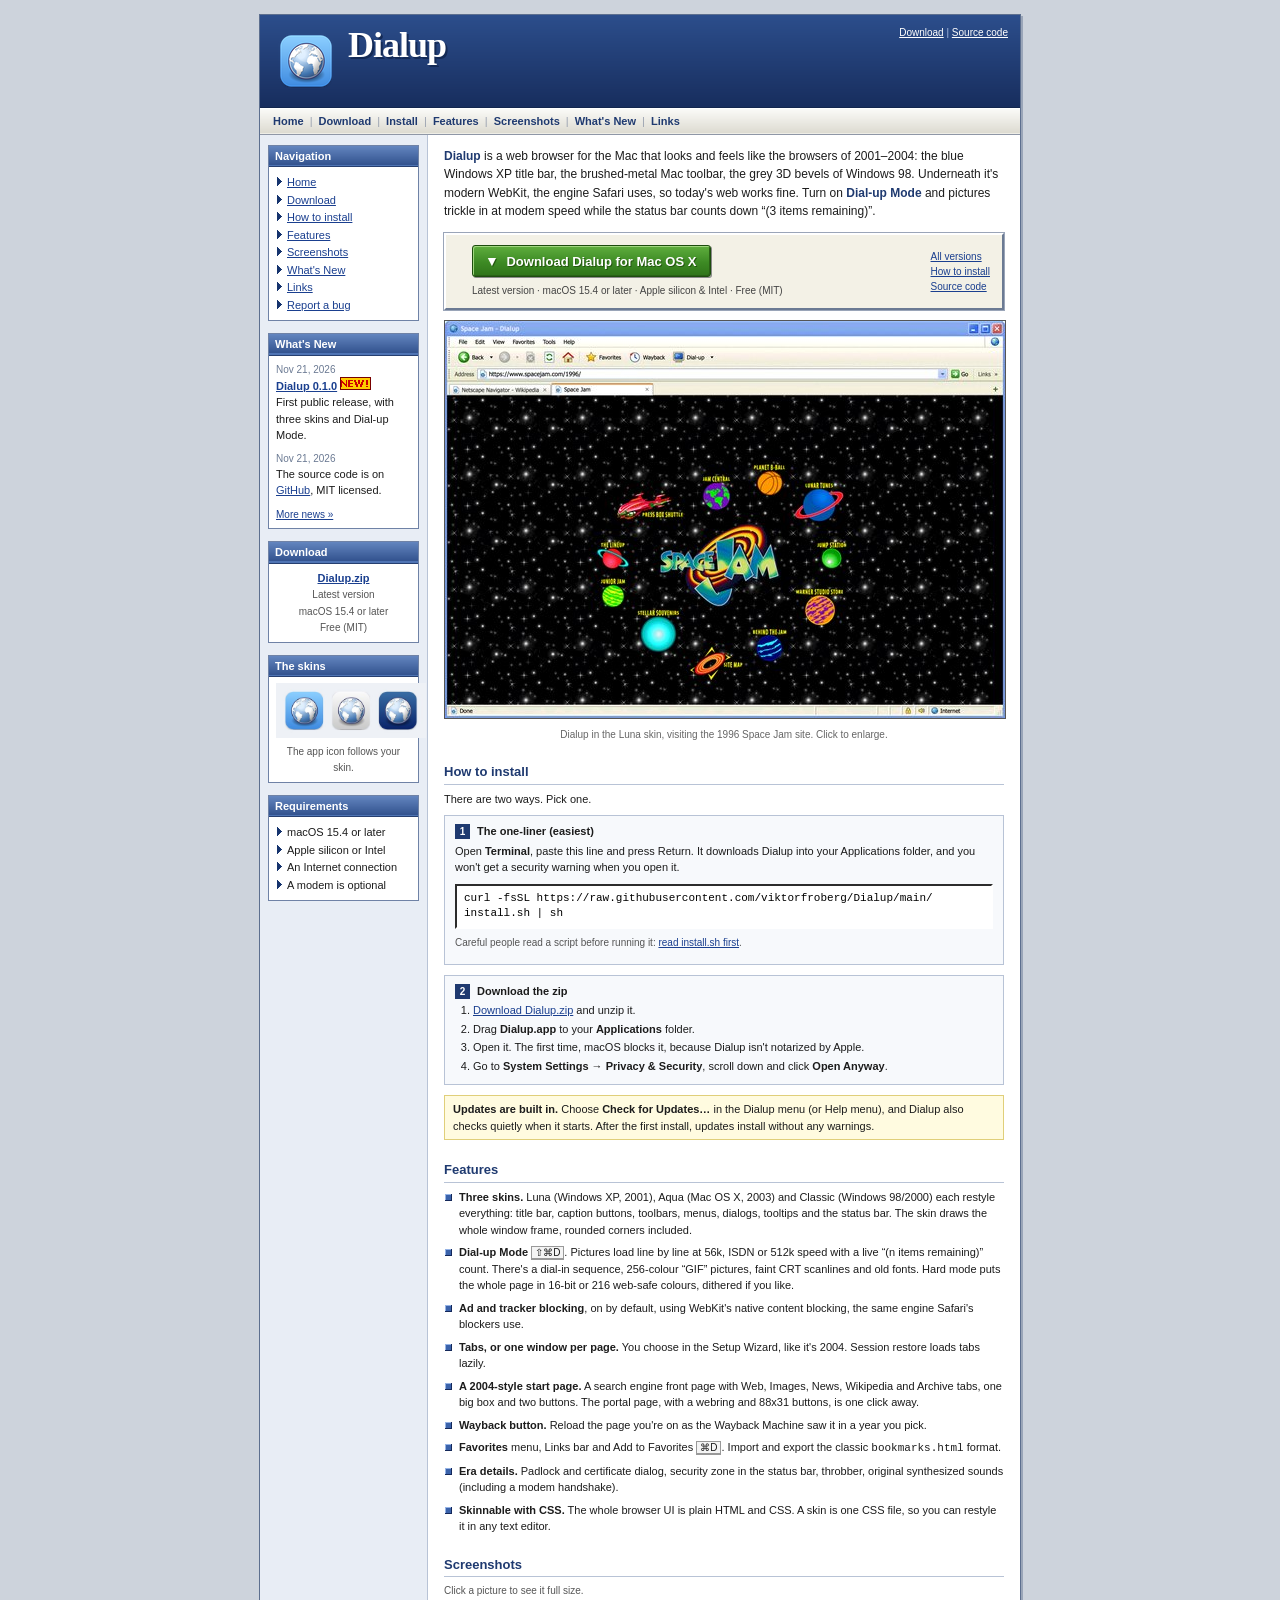
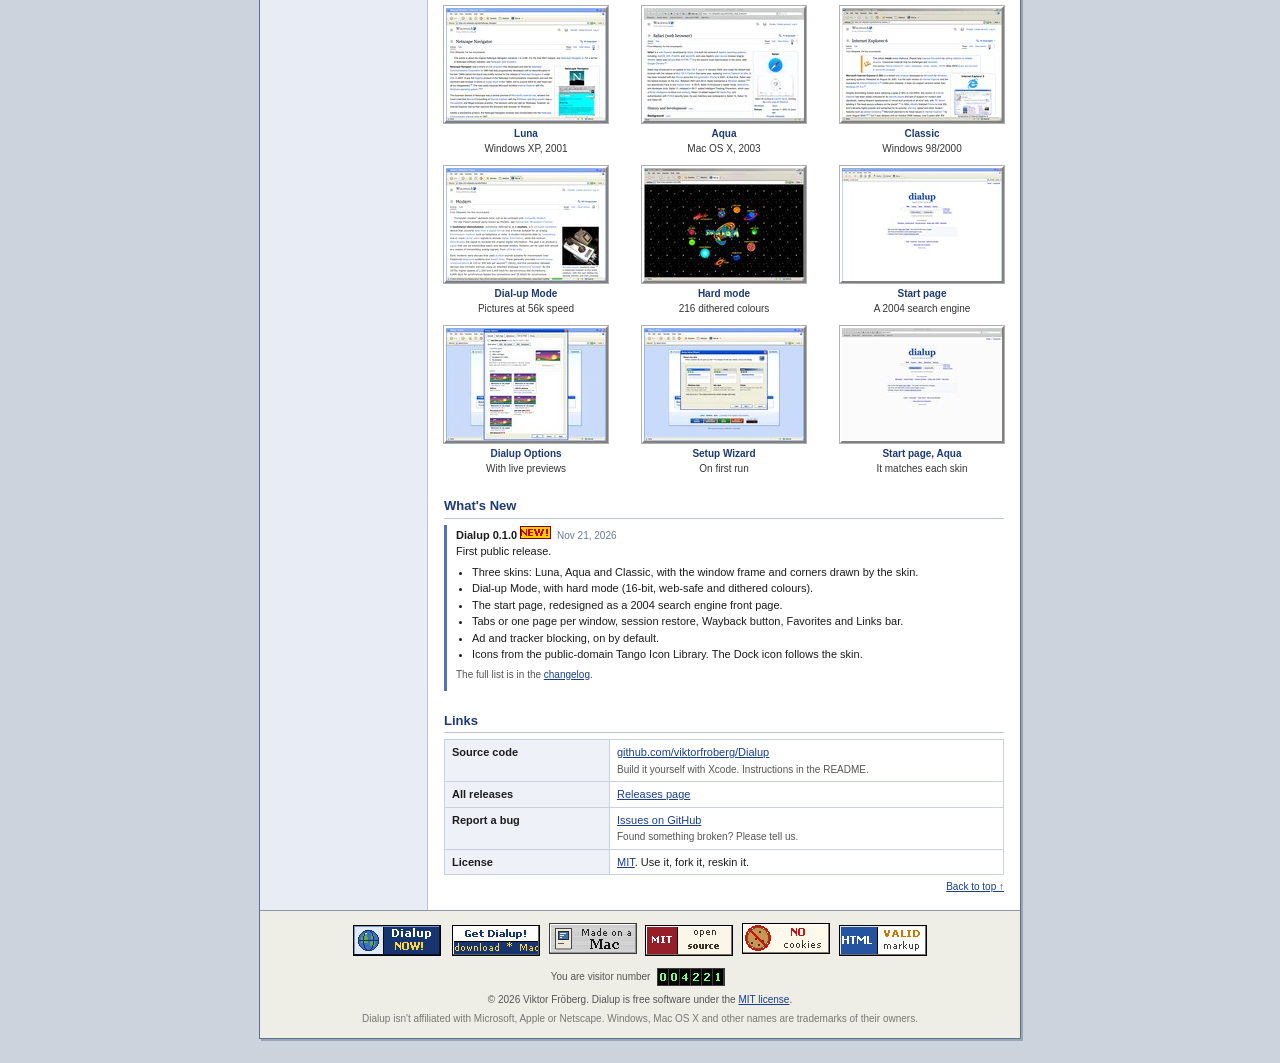
==== site/index.html @ c9da8563 "Drop taglines from the README and website" ====
<!DOCTYPE html>
<html lang="en">
<head>
<meta charset="utf-8">
<meta name="viewport" content="width=device-width, initial-scale=1">
<title>Dialup - a retro web browser for macOS</title>
<meta name="description" content="Dialup is a free macOS web browser that looks and feels like the browsers of 2001-2004: Windows XP Luna, Mac OS X brushed metal and Windows 98 skins, with Dial-up Mode, on modern WebKit.">
<meta property="og:type" content="website">
<meta property="og:title" content="Dialup - a retro web browser for macOS">
<meta property="og:description" content="A free macOS browser with Luna, Aqua and Classic skins, Dial-up Mode, ad blocking and a 2004-style start page. Modern WebKit underneath.">
<meta property="og:url" content="https://viktorfroberg.github.io/Dialup/">
<meta property="og:image" content="https://viktorfroberg.github.io/Dialup/img/og.jpg">
<meta property="og:image:width" content="1200">
<meta property="og:image:height" content="630">
<meta name="twitter:card" content="summary_large_image">
<link rel="icon" href="favicon.ico" sizes="16x16 32x32 48x48">
<link rel="apple-touch-icon" href="apple-touch-icon.png">
<link rel="stylesheet" href="style.css">
</head>
<body>
<div id="page">

<div id="header">
  <img class="logo" src="img/icon-64.png" width="64" height="64" alt="">
  <h1 class="name">Dialup</h1>
  <div class="top-right"><a href="#download">Download</a> | <a href="https://github.com/viktorfroberg/Dialup">Source code</a></div>
</div>

<div id="navbar">
  <a href="#top">Home</a> <span class="sep">|</span>
  <a href="#download">Download</a> <span class="sep">|</span>
  <a href="#install">Install</a> <span class="sep">|</span>
  <a href="#features">Features</a> <span class="sep">|</span>
  <a href="#screenshots">Screenshots</a> <span class="sep">|</span>
  <a href="#news">What's New</a> <span class="sep">|</span>
  <a href="#links">Links</a>
</div>

<div id="cols">

<div id="left">
  <div class="box">
    <div class="title">Navigation</div>
    <div class="body">
      <ul class="nav">
        <li><a href="#top">Home</a></li>
        <li><a href="#download">Download</a></li>
        <li><a href="#install">How to install</a></li>
        <li><a href="#features">Features</a></li>
        <li><a href="#screenshots">Screenshots</a></li>
        <li><a href="#news">What's New</a></li>
        <li><a href="#links">Links</a></li>
        <li><a href="https://github.com/viktorfroberg/Dialup/issues">Report a bug</a></li>
      </ul>
    </div>
  </div>

  <div class="box">
    <div class="title">What's New</div>
    <div class="body">
      <div class="news-item">
        <span class="date">Nov 21, 2026</span>
        <a href="#news"><b>Dialup 0.1.0</b></a> <img src="img/new.gif" width="31" height="13" alt="New!"><br>
        First public release, with three skins and Dial-up Mode.
      </div>
      <div class="news-item">
        <span class="date">Nov 21, 2026</span>
        The source code is on <a href="https://github.com/viktorfroberg/Dialup">GitHub</a>, MIT licensed.
      </div>
      <a href="#news" class="small">More news &raquo;</a>
    </div>
  </div>

  <div class="box">
    <div class="title">Download</div>
    <div class="body center">
      <a href="https://github.com/viktorfroberg/Dialup/releases/latest/download/Dialup.zip"><b>Dialup.zip</b></a><br>
      <span class="small">Latest version<br>macOS 15.4 or later<br>Free (MIT)</span>
    </div>
  </div>

  <div class="box">
    <div class="title">The skins</div>
    <div class="body center">
      <img src="img/app-icons.jpg" width="150" height="55" alt="Dialup's app icon in the Luna, Aqua and Classic skins"><br>
      <span class="small">The app icon follows your skin.</span>
    </div>
  </div>

  <div class="box">
    <div class="title">Requirements</div>
    <div class="body">
      <ul class="nav">
        <li>macOS 15.4 or later</li>
        <li>Apple silicon or Intel</li>
        <li>An Internet connection</li>
        <li>A modem is optional</li>
      </ul>
    </div>
  </div>

</div>

<div id="main">
  <a id="top"></a>
  <p class="intro">
    <b>Dialup</b> is a web browser for the Mac that looks and feels like the browsers of
    2001&ndash;2004: the blue Windows XP title bar, the brushed-metal Mac toolbar, the grey
    3D bevels of Windows 98. Underneath it's modern WebKit, the engine Safari uses, so
    today's web works fine. Turn on <b>Dial-up Mode</b> and pictures trickle in at modem
    speed while the status bar counts down &ldquo;(3 items remaining)&rdquo;.
  </p>

  <div id="download-box">
    <a id="download"></a>
    <div class="what">
      <a class="dl-button" href="https://github.com/viktorfroberg/Dialup/releases/latest/download/Dialup.zip"><span class="arrow">&#9660;</span> Download Dialup for Mac OS X</a>
      <div class="specs">Latest version &middot; macOS 15.4 or later &middot; Apple silicon &amp; Intel &middot; Free (MIT)</div>
    </div>
    <div class="small">
      <a href="https://github.com/viktorfroberg/Dialup/releases">All versions</a><br>
      <a href="#install">How to install</a><br>
      <a href="https://github.com/viktorfroberg/Dialup">Source code</a>
    </div>
  </div>

  <div class="hero-shot">
    <a href="img/hero-luna-tabs.jpg"><img src="img/hero-560.jpg" width="560" height="397" alt="Dialup in the Luna skin with two tabs open, showing the 1996 Space Jam website"></a>
  </div>
  <p class="caption">Dialup in the Luna skin, visiting the 1996 Space Jam site. Click to enlarge.</p>

  <h2 id="install">How to install</h2>
  <p>There are two ways. Pick one.</p>

  <div class="method">
    <h3><span class="num">1</span> The one-liner (easiest)</h3>
    <p>Open <b>Terminal</b>, paste this line and press Return. It downloads Dialup into your
    Applications folder, and you won't get a security warning when you open it.</p>
    <pre class="cmd">curl -fsSL https://raw.githubusercontent.com/viktorfroberg/Dialup/main/<wbr>install.sh | sh</pre>
    <p class="small">Careful people read a script before running it:
    <a href="https://github.com/viktorfroberg/Dialup/blob/main/install.sh">read install.sh first</a>.</p>
  </div>

  <div class="method">
    <h3><span class="num">2</span> Download the zip</h3>
    <ol class="steps">
      <li><a href="https://github.com/viktorfroberg/Dialup/releases/latest/download/Dialup.zip">Download Dialup.zip</a> and unzip it.</li>
      <li>Drag <b>Dialup.app</b> to your <b>Applications</b> folder.</li>
      <li>Open it. The first time, macOS blocks it, because Dialup isn't notarized by Apple.</li>
      <li>Go to <b>System Settings &rarr; Privacy &amp; Security</b>, scroll down and click <b>Open Anyway</b>.</li>
    </ol>
  </div>

  <p class="note"><b>Updates are built in.</b> Choose <b>Check for Updates&hellip;</b> in the
  Dialup menu (or Help menu), and Dialup also checks quietly when it starts. After the first
  install, updates install without any warnings.</p>

  <h2 id="features">Features</h2>
  <ul class="features">
    <li><b>Three skins.</b> Luna (Windows XP, 2001), Aqua (Mac OS X, 2003) and Classic
      (Windows 98/2000) each restyle everything: title bar, caption buttons, toolbars, menus,
      dialogs, tooltips and the status bar. The skin draws the whole window frame, rounded
      corners included.</li>
    <li><b>Dial-up Mode</b> <kbd>&#8679;&#8984;D</kbd>. Pictures load line by line at 56k,
      ISDN or 512k speed with a live &ldquo;(n items remaining)&rdquo; count. There's a
      dial-in sequence, 256-colour &ldquo;GIF&rdquo; pictures, faint CRT scanlines and old
      fonts. Hard mode puts the whole page in 16-bit or 216 web-safe colours, dithered if you like.</li>
    <li><b>Ad and tracker blocking</b>, on by default, using WebKit's native content
      blocking, the same engine Safari's blockers use.</li>
    <li><b>Tabs, or one window per page.</b> You choose in the Setup Wizard, like it's 2004.
      Session restore loads tabs lazily.</li>
    <li><b>A 2004-style start page.</b> A search engine front page with Web, Images, News,
      Wikipedia and Archive tabs, one big box and two buttons. The portal page, with a
      webring and 88x31 buttons, is one click away.</li>
    <li><b>Wayback button.</b> Reload the page you're on as the Wayback Machine saw it in a
      year you pick.</li>
    <li><b>Favorites</b> menu, Links bar and Add to Favorites <kbd>&#8984;D</kbd>. Import and
      export the classic <code>bookmarks.html</code> format.</li>
    <li><b>Era details.</b> Padlock and certificate dialog, security zone in the status bar,
      throbber, original synthesized sounds (including a modem handshake).</li>
    <li><b>Skinnable with CSS.</b> The whole browser UI is plain HTML and CSS. A skin is one
      CSS file, so you can restyle it in any text editor.</li>
  </ul>

  <h2 id="screenshots">Screenshots</h2>
  <p class="small">Click a picture to see it full size.</p>
  <div class="shots">
    <div class="shot"><a href="img/skin-luna.jpg"><img src="img/skin-luna-t.jpg" width="160" height="113" alt="Luna skin"></a><b>Luna</b><br>Windows XP, 2001</div>
    <div class="shot"><a href="img/skin-aqua.jpg"><img src="img/skin-aqua-t.jpg" width="160" height="113" alt="Aqua skin"></a><b>Aqua</b><br>Mac OS X, 2003</div>
    <div class="shot"><a href="img/skin-classic.jpg"><img src="img/skin-classic-t.jpg" width="160" height="113" alt="Classic skin"></a><b>Classic</b><br>Windows 98/2000</div>
    <div class="shot"><a href="img/dialup-mode.jpg"><img src="img/dialup-mode-t.jpg" width="160" height="113" alt="Dial-up Mode loading a picture"></a><b>Dial-up Mode</b><br>Pictures at 56k speed</div>
    <div class="shot"><a href="img/dialup-mode-hard.jpg"><img src="img/dialup-mode-hard-t.jpg" width="160" height="113" alt="Dial-up Mode hard mode in 216 colours"></a><b>Hard mode</b><br>216 dithered colours</div>
    <div class="shot"><a href="img/start-page-luna.jpg"><img src="img/start-page-luna-t.jpg" width="160" height="113" alt="The built-in start page"></a><b>Start page</b><br>A 2004 search engine</div>
    <div class="shot"><a href="img/options-dialup.jpg"><img src="img/options-dialup-t.jpg" width="160" height="113" alt="Dialup Options dialog"></a><b>Dialup Options</b><br>With live previews</div>
    <div class="shot"><a href="img/setup-wizard.jpg"><img src="img/setup-wizard-t.jpg" width="160" height="113" alt="Setup Wizard"></a><b>Setup Wizard</b><br>On first run</div>
    <div class="shot"><a href="img/start-page-aqua.jpg"><img src="img/start-page-aqua-t.jpg" width="160" height="113" alt="The start page in the Aqua skin"></a><b>Start page, Aqua</b><br>It matches each skin</div>
  </div>

  <h2 id="news">What's New</h2>
  <div class="release">
    <b>Dialup 0.1.0</b> <img src="img/new.gif" width="31" height="13" alt="New!"> <span class="date">&nbsp;Nov 21, 2026</span><br>
    First public release.
    <ul>
      <li>Three skins: Luna, Aqua and Classic, with the window frame and corners drawn by the skin.</li>
      <li>Dial-up Mode, with hard mode (16-bit, web-safe and dithered colours).</li>
      <li>The start page, redesigned as a 2004 search engine front page.</li>
      <li>Tabs or one page per window, session restore, Wayback button, Favorites and Links bar.</li>
      <li>Ad and tracker blocking, on by default.</li>
      <li>Icons from the public-domain Tango Icon Library. The Dock icon follows the skin.</li>
    </ul>
    <p class="small" style="margin-top:4px">The full list is in the
    <a href="https://github.com/viktorfroberg/Dialup/blob/main/CHANGELOG.md">changelog</a>.</p>
  </div>

  <h2 id="links">Links</h2>
  <table class="links">
    <tr><td>Source code</td><td><a href="https://github.com/viktorfroberg/Dialup">github.com/viktorfroberg/Dialup</a><br><span class="small">Build it yourself with Xcode. Instructions in the README.</span></td></tr>
    <tr><td>All releases</td><td><a href="https://github.com/viktorfroberg/Dialup/releases">Releases page</a></td></tr>
    <tr><td>Report a bug</td><td><a href="https://github.com/viktorfroberg/Dialup/issues">Issues on GitHub</a><br><span class="small">Found something broken? Please tell us.</span></td></tr>
    <tr><td>License</td><td><a href="https://github.com/viktorfroberg/Dialup/blob/main/LICENSE">MIT</a>. Use it, fork it, reskin it.</td></tr>
  </table>

  <p class="totop"><a href="#top">Back to top &uarr;</a></p>
</div>

</div><!-- /cols -->

<div id="footer">
  <div class="buttons">
    <a href="https://github.com/viktorfroberg/Dialup/releases/latest/download/Dialup.zip"><img src="img/btn-dialup-now.gif" width="88" height="31" alt="Dialup NOW!"></a>
    <a href="#download"><img src="img/btn-get-dialup.gif" width="88" height="31" alt="Get Dialup!"></a>
    <img src="img/btn-made-on-mac.gif" width="88" height="31" alt="Made on a Mac">
    <a href="https://github.com/viktorfroberg/Dialup/blob/main/LICENSE"><img src="img/btn-mit.gif" width="88" height="31" alt="MIT open source"></a>
    <img src="img/btn-no-cookies.gif" width="88" height="31" alt="No cookies">
    <a href="https://validator.w3.org/nu/?doc=https%3A%2F%2Fviktorfroberg.github.io%2FDialup%2F"><img src="img/btn-valid-html.gif" width="88" height="31" alt="Valid HTML"></a>
  </div>
  <div class="counter">You are visitor number <img src="img/counter.gif" width="68" height="18" alt="004221"></div>
  <div style="margin-top:6px">&copy; 2026 Viktor Fr&ouml;berg. Dialup is free software under the <a href="https://github.com/viktorfroberg/Dialup/blob/main/LICENSE">MIT license</a>.</div>
  <div style="margin-top:4px; color:#777">Dialup isn't affiliated with Microsoft, Apple or Netscape. Windows, Mac OS X and other names are trademarks of their owners.</div>
</div>

</div><!-- /page -->
</body>
</html>
---- site/style.css ----
/* Dialup homepage. A small-software site, circa 2003: 760px wide, Verdana 11px,
   bevelled boxes, a left column, tiled GIF gradients. */

html { background: #cdd3dc; }
body {
  margin: 0; padding: 14px 8px 24px;
  font: 11px/1.5 Verdana, Tahoma, Geneva, sans-serif;
  color: #1c1c1c;
  -webkit-text-size-adjust: 100%;
}
a:link { color: #1a3f8f; }
a:visited { color: #5a3a86; }
a:hover { color: #c04a00; }
a:active { color: #f00; }
img { border: 0; }
h1, h2, h3 { font-family: Verdana, Tahoma, sans-serif; }

#page {
  width: 760px; max-width: 100%; margin: 0 auto;
  background: #fff;
  border: 1px solid #5d6f8f;
  box-shadow: 2px 2px 0 #9aa5b8;
}

/* ---------- header ---------- */
#header {
  background: #2c4e8c url(img/header-bg.gif) repeat-x;
  color: #fff; height: 92px; position: relative;
  border-bottom: 1px solid #12264d;
}
#header .logo { position: absolute; left: 14px; top: 14px; }
#header .name {
  position: absolute; left: 88px; top: 12px; margin: 0;
  font: bold 36px/1 Georgia, "Times New Roman", serif; letter-spacing: -1px;
  text-shadow: 2px 2px 0 #142a55;
}
#header .tag { position: absolute; left: 90px; top: 56px; color: #cfdcf3; font-size: 11px; }
#header .top-right { position: absolute; right: 12px; top: 10px; font-size: 10px; color: #a9bde3; }
#header .top-right a { color: #fff; }

#navbar {
  background: #eeede6 url(img/navbar-bg.gif) repeat-x;
  border-top: 1px solid #fff; border-bottom: 1px solid #8f97a6;
  padding: 4px 10px; font-size: 11px; font-weight: bold;
}
#navbar a { color: #1f3a70; text-decoration: none; padding: 0 3px; }
#navbar a:hover { text-decoration: underline; color: #c04a00; }
#navbar .sep { color: #9aa2b0; font-weight: normal; }

/* ---------- columns ---------- */
#cols { display: flex; align-items: flex-start; }
#left {
  width: 168px; flex: none;
  background: #e8edf5; border-right: 1px solid #b8c3d6;
  padding: 10px 8px 14px; box-sizing: border-box; align-self: stretch;
}
#main { flex: 1; min-width: 0; padding: 12px 16px 16px; }

/* boxes with a little title bar */
.box { background: #fff; border: 1px solid #6f82a6; margin-bottom: 12px; }
.box .title {
  background: #4f74b4 url(img/titlebar-bg.gif) repeat-x;
  color: #fff; font-weight: bold; font-size: 11px; padding: 2px 6px;
  border-bottom: 1px solid #263f70;
}
.box .body { padding: 6px 7px; }
.box ul.nav { list-style: none; margin: 0; padding: 0; }
.box ul.nav li { background: url(img/arrow.gif) no-repeat 0 3px; padding-left: 11px; margin: 1px 0; }
.news-item { margin-bottom: 7px; }
.news-item .date { color: #6b7a93; font-size: 10px; display: block; }
.small { font-size: 10px; color: #555; }
.center { text-align: center; }

/* ---------- main content ---------- */
h2 {
  font-size: 13px; color: #1f3a70; margin: 20px 0 6px; padding-bottom: 2px;
  border-bottom: 1px solid #b8c3d6;
}
h2:first-child { margin-top: 0; }
h3 { font-size: 11px; color: #1c1c1c; margin: 12px 0 3px; }
p { margin: 0 0 8px; }

.intro { font-size: 12px; line-height: 1.55; }
.intro b { color: #1f3a70; }

.hero-shot { margin: 10px 0 4px; text-align: center; }
.hero-shot img { width: 100%; max-width: 560px; height: auto; border: 1px solid #555; }
.caption { font-size: 10px; color: #666; text-align: center; margin: 2px 0 8px; }

/* download box */
#download-box {
  border: 2px solid; border-color: #fff #6b7a93 #6b7a93 #fff;
  outline: 1px solid #9aa5b8;
  background: #f3f1e6; padding: 10px 12px; margin: 12px 0 6px;
  display: flex; align-items: center; gap: 14px;
}
#download-box .icon { flex: none; }
#download-box .what { flex: 1; }
.dl-button {
  display: inline-block; text-decoration: none !important;
  font: bold 13px Tahoma, Verdana, sans-serif; color: #fff !important;
  background: linear-gradient(#5fae3e, #3d8a24 55%, #2f7419);
  border: 1px solid #1d4d0e; border-radius: 3px;
  box-shadow: inset 1px 1px 0 #9fd67f, inset -1px -1px 0 #2a6116, 1px 1px 0 #8a8a8a;
  padding: 7px 14px 7px 12px; text-shadow: 1px 1px 0 #24560f;
}
.dl-button:hover { background: linear-gradient(#6dbd4a, #469a2b 55%, #367f1e); }
.dl-button:active { box-shadow: inset 1px 1px 0 #2a6116; padding: 8px 13px 6px 13px; }
.dl-button .arrow { font-size: 14px; margin-right: 4px; }
.specs { font-size: 10px; color: #444; margin-top: 6px; }

/* install */
.method {
  border: 1px solid #b8c3d6; background: #f7f9fc; padding: 7px 10px 6px; margin: 6px 0 10px;
}
.method h3 { margin-top: 0; }
.method .num {
  display: inline-block; width: 15px; height: 15px; line-height: 15px; text-align: center;
  background: #1f3a70; color: #fff; font-size: 10px; margin-right: 4px;
}
pre.cmd {
  margin: 4px 0 6px; padding: 5px 7px;
  background: #fff; color: #000;
  border: 2px inset #d4d0c8; border-color: #808080 #fff #fff #808080;
  font: 11px/1.4 Monaco, "Courier New", monospace;
  white-space: pre-wrap; overflow-wrap: anywhere; -webkit-user-select: all; user-select: all;
}
ol.steps { margin: 2px 0 4px 18px; padding: 0; }
ol.steps li { margin-bottom: 2px; }
.note { background: #fffbe0; border: 1px solid #e0cf7a; padding: 5px 8px; margin: 6px 0 0; }
kbd { font: 10px Verdana, sans-serif; border: 1px solid #999; border-bottom-width: 2px; background: #f4f4f4; padding: 0 3px; }

/* features */
ul.features { list-style: none; margin: 0; padding: 0; }
ul.features li { background: url(img/bullet.gif) no-repeat 0 4px; padding-left: 15px; margin-bottom: 6px; }

/* screenshots */
.shots { display: flex; flex-wrap: wrap; gap: 10px 8px; justify-content: space-between; }
.shot { width: 164px; text-align: center; font-size: 10px; color: #333; }
.shot a img {
  display: block; width: 160px; height: auto; margin: 0 auto 3px;
  border: 2px solid; border-color: #fff #808080 #808080 #fff; outline: 1px solid #b0b0b0;
  background: #fff;
}
.shot a:hover img { border-color: #ffb53c; }
.shot b { color: #1f3a70; }

/* what's new */
.release { border-left: 3px solid #4f74b4; padding: 1px 0 1px 9px; margin-bottom: 10px; }
.release .date { color: #6b7a93; font-size: 10px; }
.release ul { margin: 4px 0 0 16px; padding: 0; }

/* links */
table.links { border-collapse: collapse; width: 100%; }
table.links td { border: 1px solid #c9d1df; padding: 4px 7px; vertical-align: top; }
table.links td:first-child { width: 150px; background: #eef2f8; font-weight: bold; }

/* footer */
#footer { border-top: 1px solid #8f97a6; background: #eeede6; padding: 10px 10px 12px; text-align: center; font-size: 10px; color: #555; }
#footer .buttons { margin-bottom: 8px; line-height: 0; }
#footer .buttons a, #footer .buttons img { display: inline-block; margin: 2px; vertical-align: top; }
#footer .counter { margin: 6px 0; }
#footer .counter img { vertical-align: middle; margin: 0 4px; }
.totop { text-align: right; font-size: 10px; margin: 4px 0 0; }

/* ---------- small screens: keep the look, stack the columns ---------- */
@media (max-width: 700px) {
  body { padding: 0; }
  #page { border: 0; box-shadow: none; }
  #header .top-right { display: none; }
  #header .tag { right: 10px; }
  #cols { flex-direction: column-reverse; }
  #left { width: 100%; border-right: 0; border-top: 1px solid #b8c3d6; }
  #main { padding: 12px 10px; }
  #download-box { flex-direction: column; text-align: center; }
  .shots { justify-content: center; }
  table.links td:first-child { width: 100px; }
}
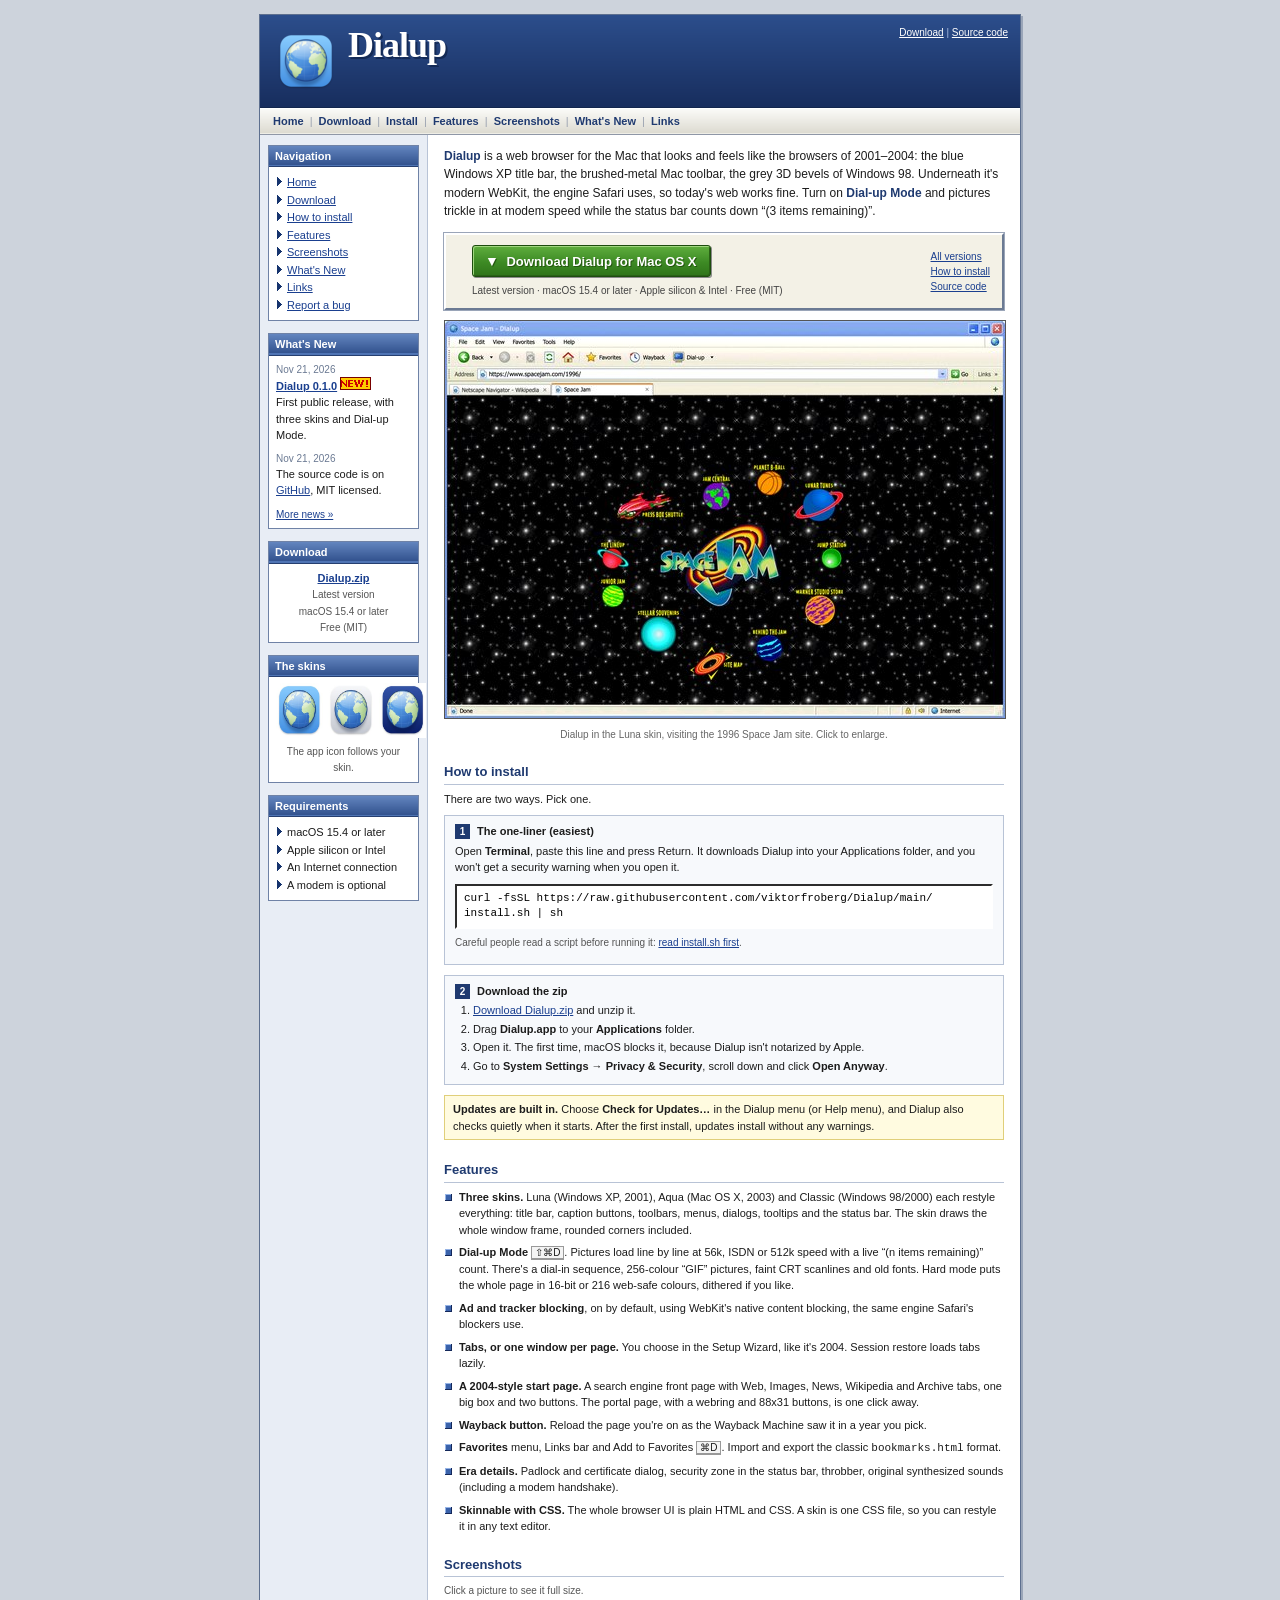
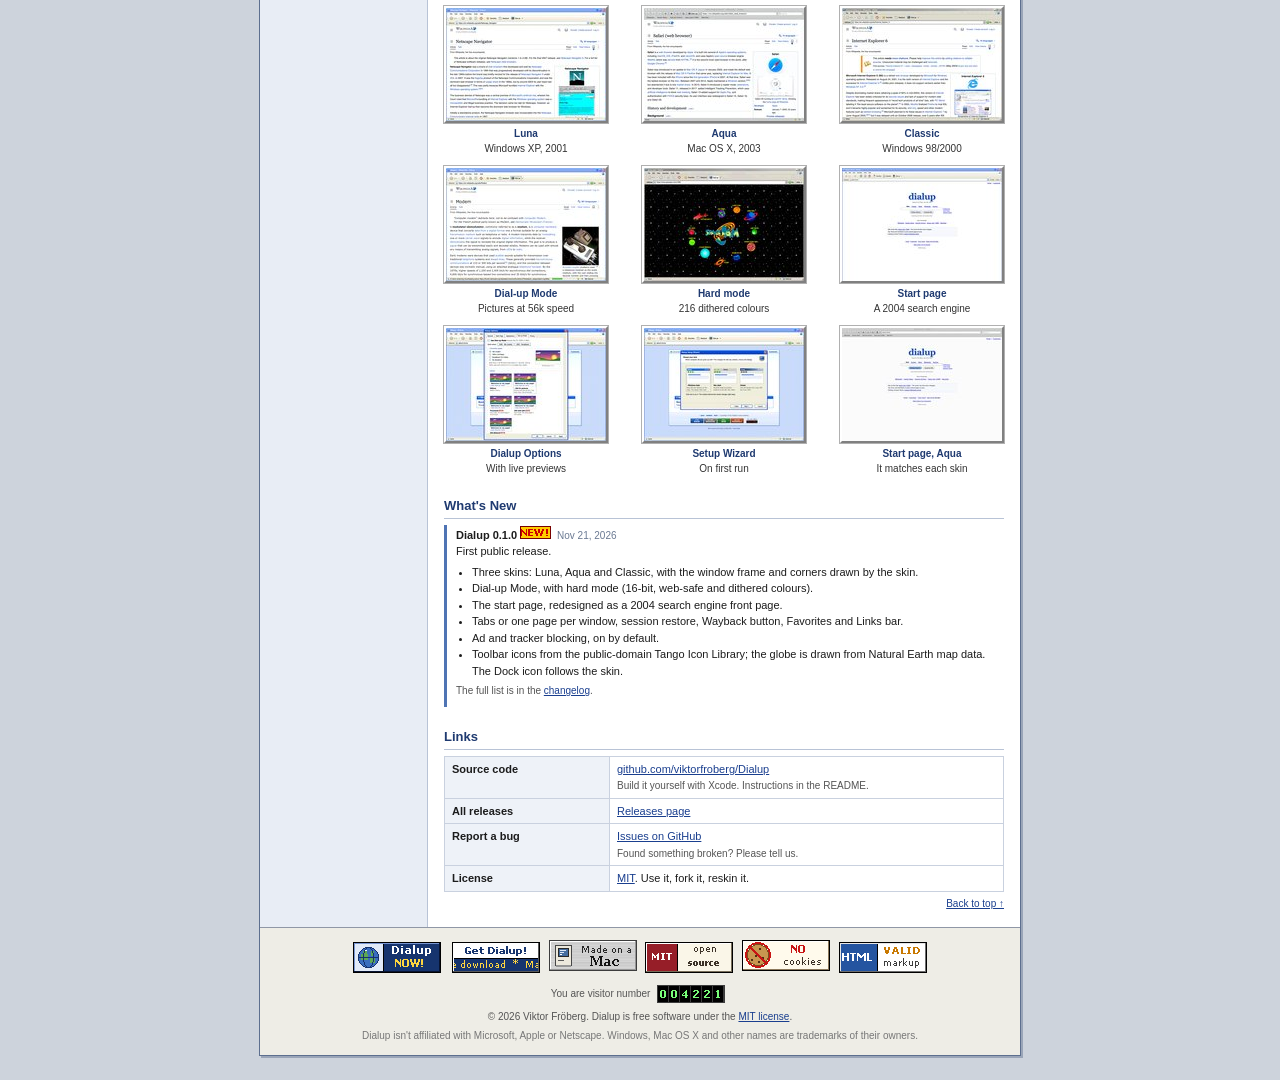
==== commit 4bdbbe4a: "Own globe app icon drawn from Natural Earth data; Sounds setting in Dialup Options" ====
--- a/site/index.html
+++ b/site/index.html
@@ -206,7 +206,7 @@
       <li>The start page, redesigned as a 2004 search engine front page.</li>
       <li>Tabs or one page per window, session restore, Wayback button, Favorites and Links bar.</li>
       <li>Ad and tracker blocking, on by default.</li>
-      <li>Icons from the public-domain Tango Icon Library. The Dock icon follows the skin.</li>
+      <li>Toolbar icons from the public-domain Tango Icon Library; the globe is drawn from Natural Earth map data. The Dock icon follows the skin.</li>
     </ul>
     <p class="small" style="margin-top:4px">The full list is in the
     <a href="https://github.com/viktorfroberg/Dialup/blob/main/CHANGELOG.md">changelog</a>.</p>
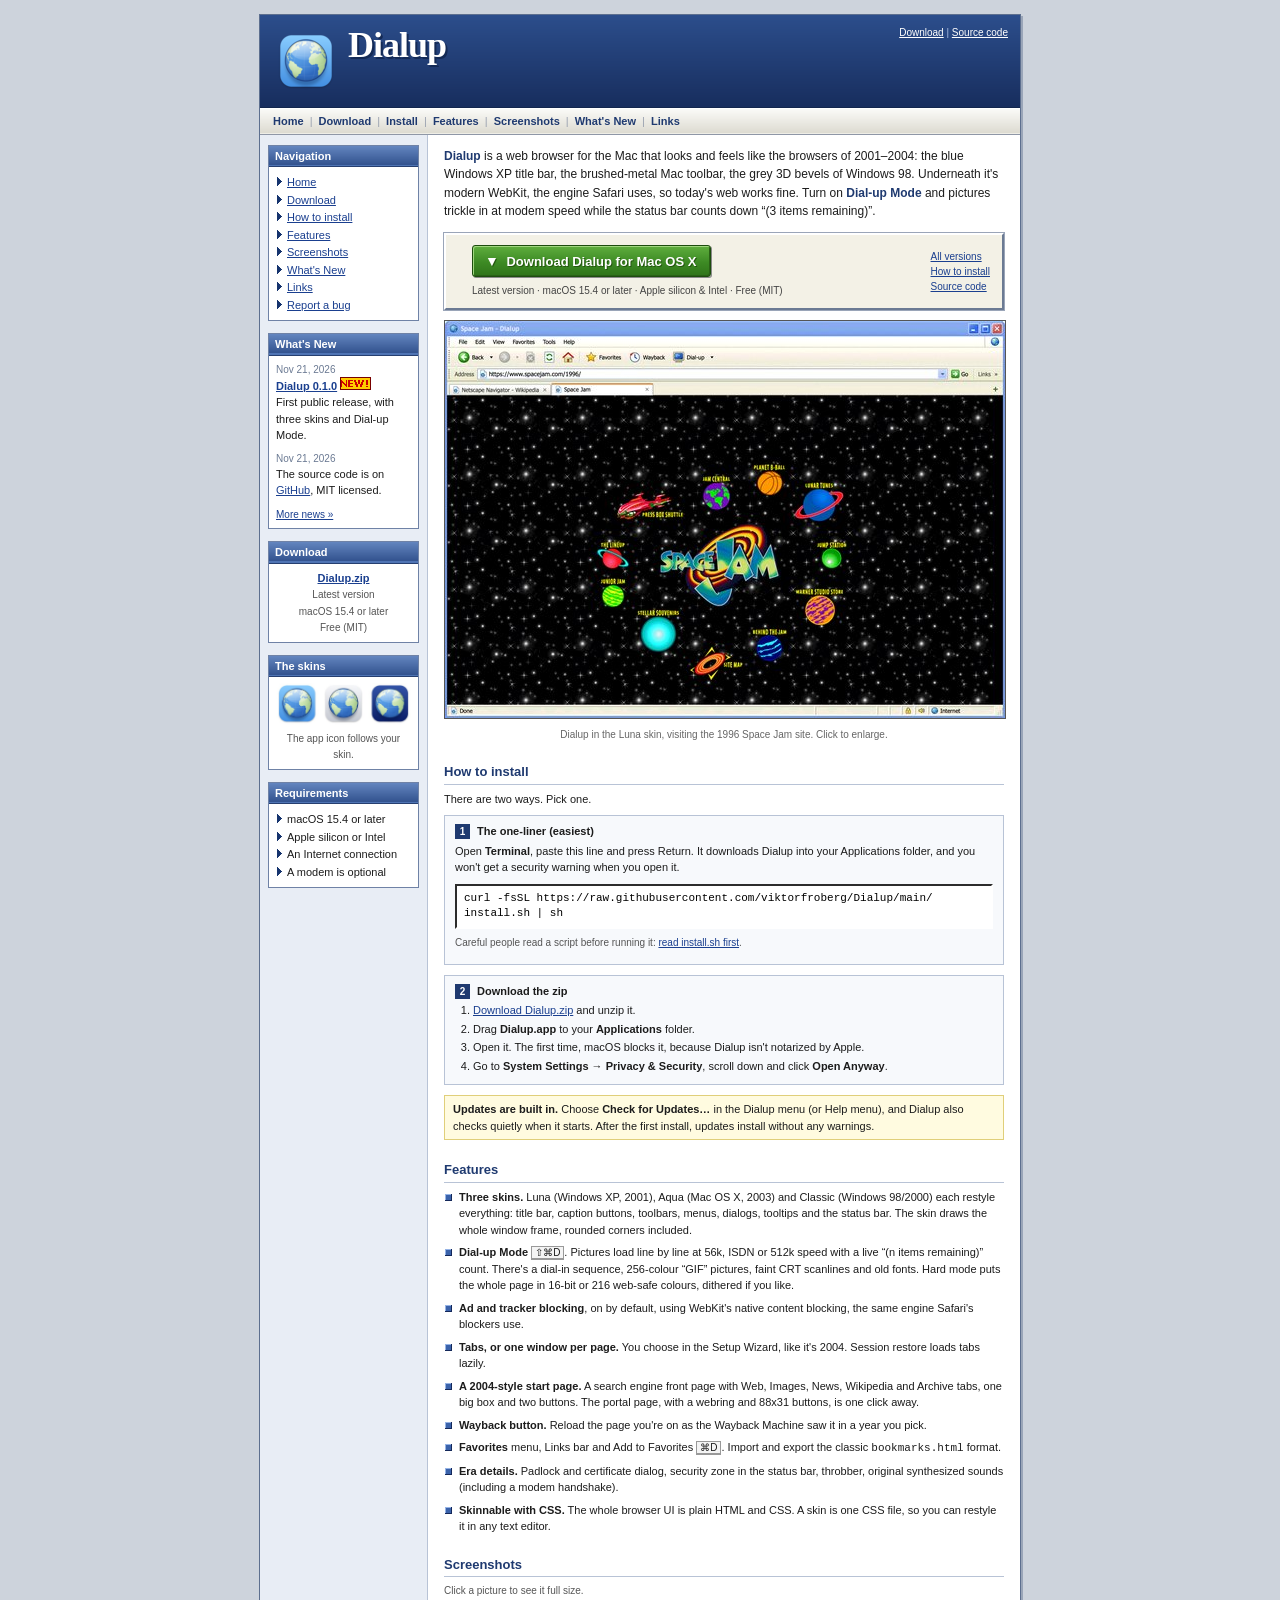
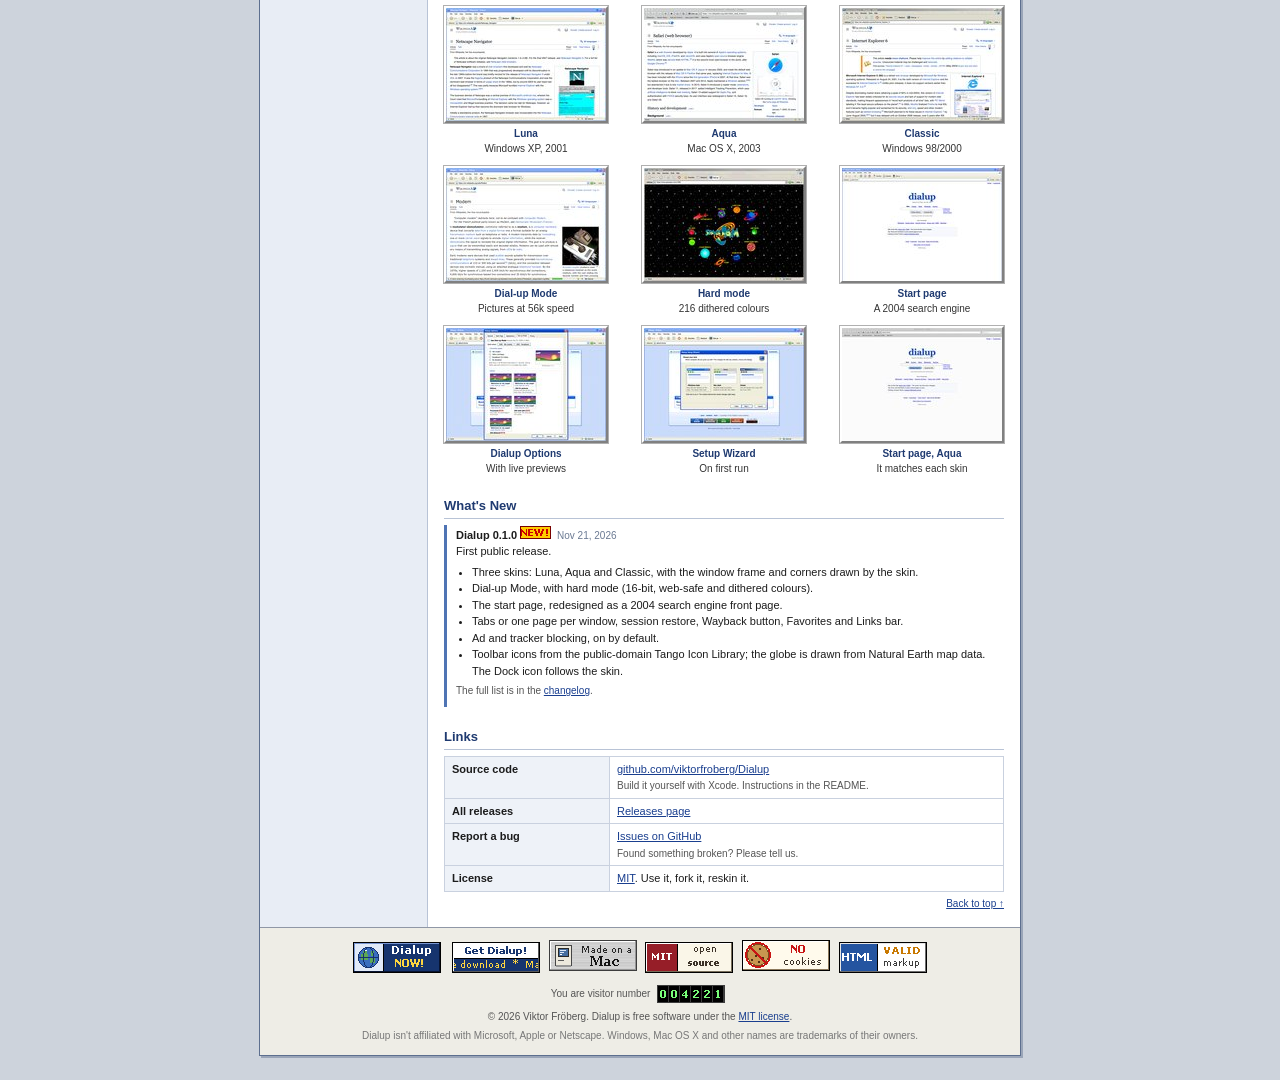
==== commit 3ee65b34: "Website: app icons picture at its real proportions" ====
--- a/site/index.html
+++ b/site/index.html
@@ -82,7 +82,7 @@
   <div class="box">
     <div class="title">The skins</div>
     <div class="body center">
-      <img src="img/app-icons.jpg" width="150" height="55" alt="Dialup's app icon in the Luna, Aqua and Classic skins"><br>
+      <img src="img/app-icons.jpg" width="140" height="44" style="max-width:100%;height:auto" alt="Dialup's app icon in the Luna, Aqua and Classic skins"><br>
       <span class="small">The app icon follows your skin.</span>
     </div>
   </div>
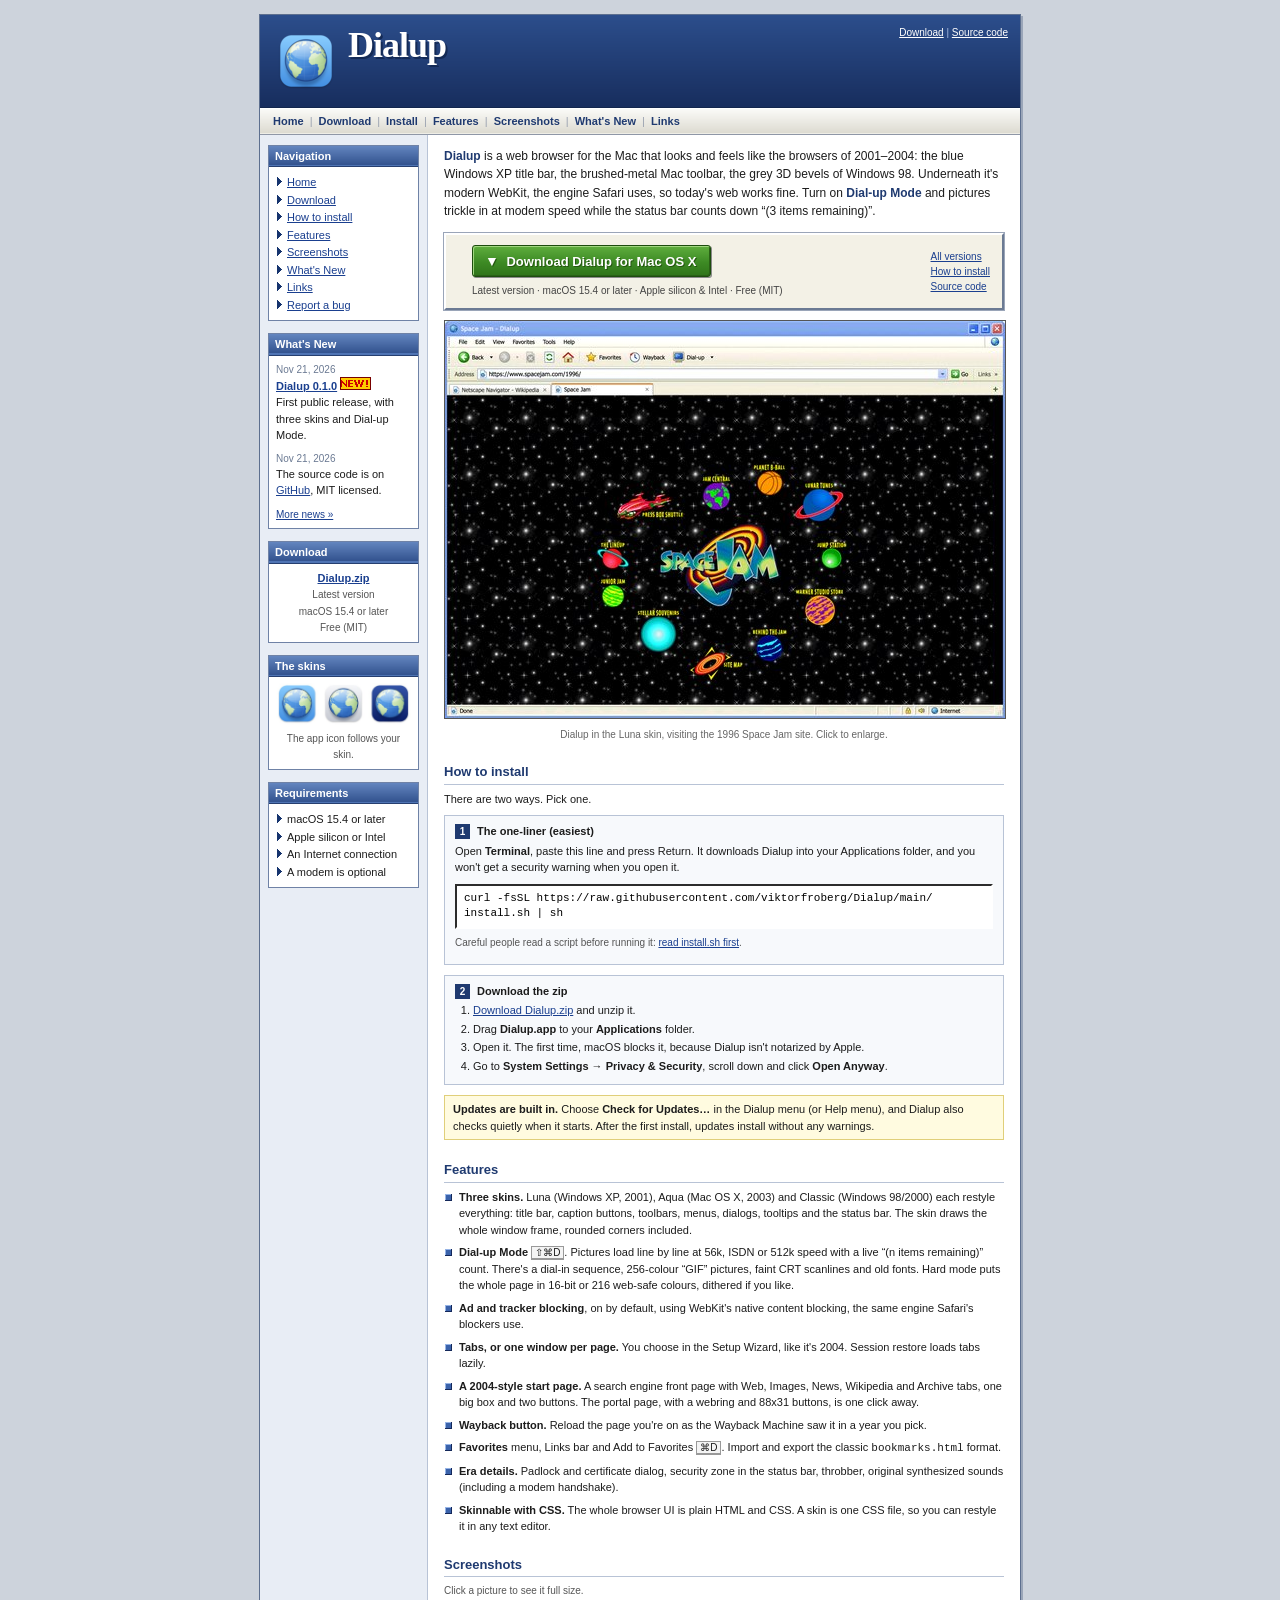
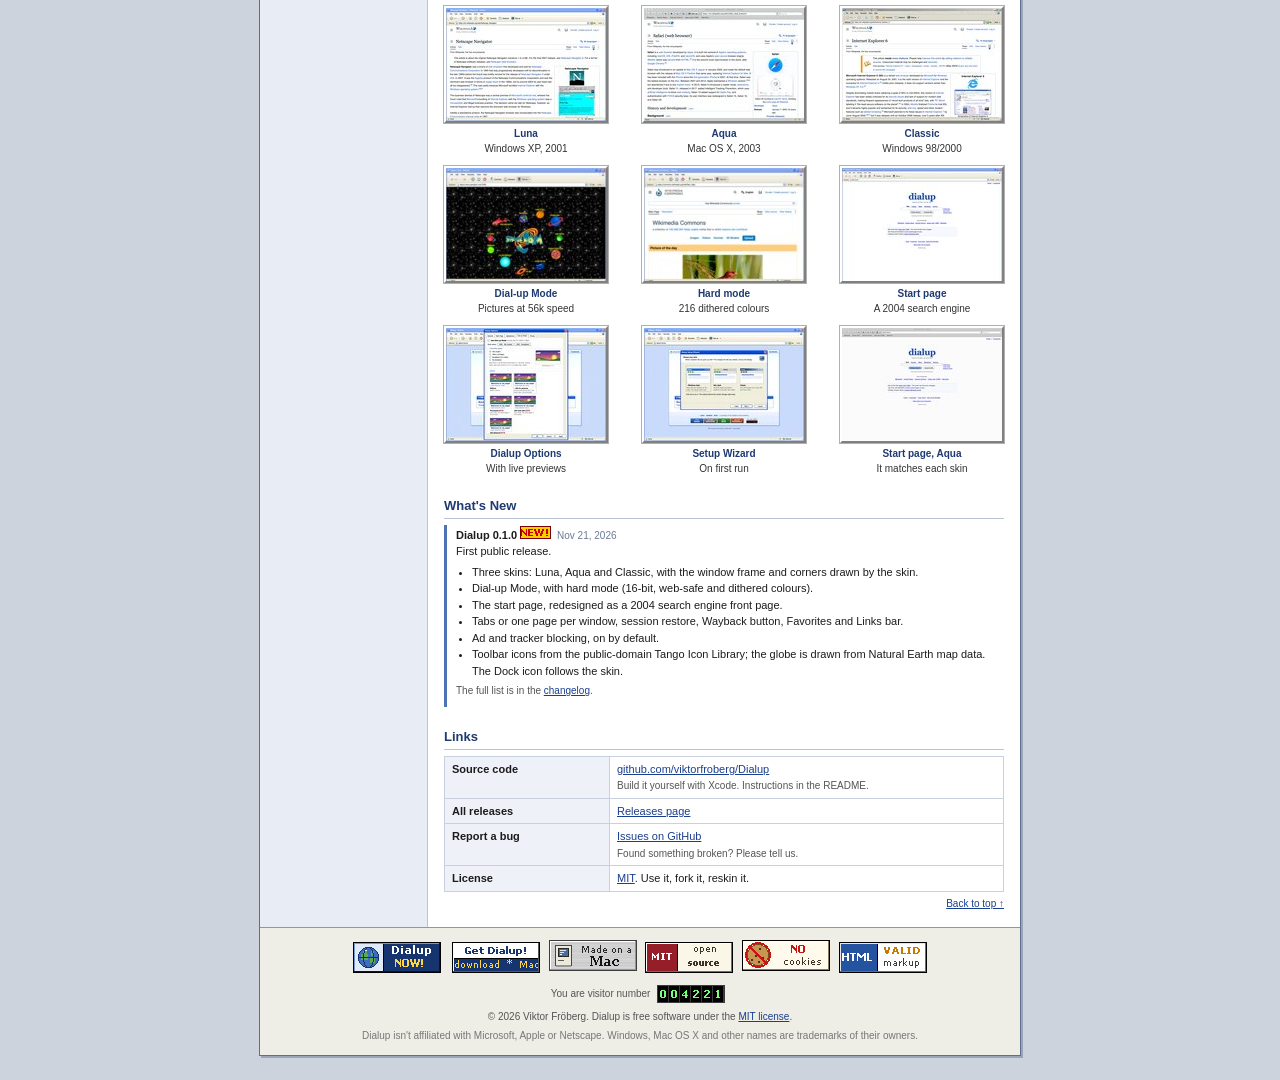
==== commit 5a19c6b6: "Website: retro picture viewer for screenshots; refreshed Dial-up Mode shots" ====
--- a/site/index.html
+++ b/site/index.html
@@ -188,8 +188,8 @@
     <div class="shot"><a href="img/skin-luna.jpg"><img src="img/skin-luna-t.jpg" width="160" height="113" alt="Luna skin"></a><b>Luna</b><br>Windows XP, 2001</div>
     <div class="shot"><a href="img/skin-aqua.jpg"><img src="img/skin-aqua-t.jpg" width="160" height="113" alt="Aqua skin"></a><b>Aqua</b><br>Mac OS X, 2003</div>
     <div class="shot"><a href="img/skin-classic.jpg"><img src="img/skin-classic-t.jpg" width="160" height="113" alt="Classic skin"></a><b>Classic</b><br>Windows 98/2000</div>
-    <div class="shot"><a href="img/dialup-mode.jpg"><img src="img/dialup-mode-t.jpg" width="160" height="113" alt="Dial-up Mode loading a picture"></a><b>Dial-up Mode</b><br>Pictures at 56k speed</div>
-    <div class="shot"><a href="img/dialup-mode-hard.jpg"><img src="img/dialup-mode-hard-t.jpg" width="160" height="113" alt="Dial-up Mode hard mode in 216 colours"></a><b>Hard mode</b><br>216 dithered colours</div>
+    <div class="shot"><a href="img/dialup-mode.jpg"><img src="img/dialup-mode-t.jpg" width="160" height="113" alt="Dial-up Mode: the 1996 Space Jam site in 256 colours"></a><b>Dial-up Mode</b><br>Pictures at 56k speed</div>
+    <div class="shot"><a href="img/dialup-mode-hard.jpg"><img src="img/dialup-mode-hard-t.jpg" width="160" height="113" alt="Hard mode: Wikimedia Commons in 216 dithered colours"></a><b>Hard mode</b><br>216 dithered colours</div>
     <div class="shot"><a href="img/start-page-luna.jpg"><img src="img/start-page-luna-t.jpg" width="160" height="113" alt="The built-in start page"></a><b>Start page</b><br>A 2004 search engine</div>
     <div class="shot"><a href="img/options-dialup.jpg"><img src="img/options-dialup-t.jpg" width="160" height="113" alt="Dialup Options dialog"></a><b>Dialup Options</b><br>With live previews</div>
     <div class="shot"><a href="img/setup-wizard.jpg"><img src="img/setup-wizard-t.jpg" width="160" height="113" alt="Setup Wizard"></a><b>Setup Wizard</b><br>On first run</div>
@@ -240,5 +240,6 @@
 </div>
 
 </div><!-- /page -->
+<script src="viewer.js"></script>
 </body>
 </html>
--- a/site/style.css
+++ b/site/style.css
@@ -176,3 +176,32 @@
   .shots { justify-content: center; }
   table.links td:first-child { width: 100px; }
 }
+
+/* ---------- picture viewer (viewer.js): a small XP-style window over the page ---------- */
+.viewer { position: fixed; inset: 0; z-index: 10; display: flex; align-items: center; justify-content: center; background: rgba(20, 30, 60, .55); }
+.viewer[hidden] { display: none; }
+.viewer-open { overflow: hidden; }
+.viewer-window {
+  max-width: 94vw; border: 1px solid #0831d9; border-radius: 7px 7px 0 0; background: #ece9d8;
+  box-shadow: 3px 3px 0 rgba(0, 0, 0, .35); font: 11px Tahoma, Verdana, sans-serif;
+}
+.viewer-titlebar {
+  display: flex; align-items: center; justify-content: space-between; gap: 8px; height: 26px; padding: 0 3px 0 8px;
+  border-radius: 6px 6px 0 0; color: #fff; font: bold 13px "Trebuchet MS", Tahoma, sans-serif; text-shadow: 1px 1px 0 #0f1089;
+  background: linear-gradient(#3d8af7 0%, #1b62e0 8%, #0a4fd0 40%, #0b47c2 88%, #0839a3 100%);
+}
+.viewer-titlebar span { overflow: hidden; text-overflow: ellipsis; white-space: nowrap; }
+.viewer-close {
+  flex: none; width: 21px; height: 21px; padding: 0; border: 1px solid #fff; border-radius: 3px; cursor: pointer;
+  color: #fff; font: bold 16px/17px Tahoma, sans-serif; background: linear-gradient(#e87a5f, #c4401f);
+}
+.viewer-close:hover { background: linear-gradient(#f39b80, #d4502d); }
+.viewer-picture { padding: 6px; background: #fff; border: 1px solid #aca899; margin: 4px; }
+.viewer-picture img { display: block; max-width: calc(94vw - 22px); max-height: calc(100vh - 120px); width: auto; height: auto; }
+.viewer-toolbar { display: flex; align-items: center; justify-content: center; gap: 10px; padding: 4px 8px 7px; }
+.viewer-toolbar button, .viewer-full {
+  padding: 3px 10px; border: 1px solid #003c74; border-radius: 3px; cursor: pointer; color: #000; text-decoration: none;
+  font: 11px Tahoma, sans-serif; background: linear-gradient(#fff, #ece9d8 85%, #d6d0c0);
+}
+.viewer-toolbar button:hover, .viewer-full:hover { box-shadow: inset 0 0 0 2px #f8b636; }
+.viewer-count { min-width: 50px; text-align: center; color: #333; }
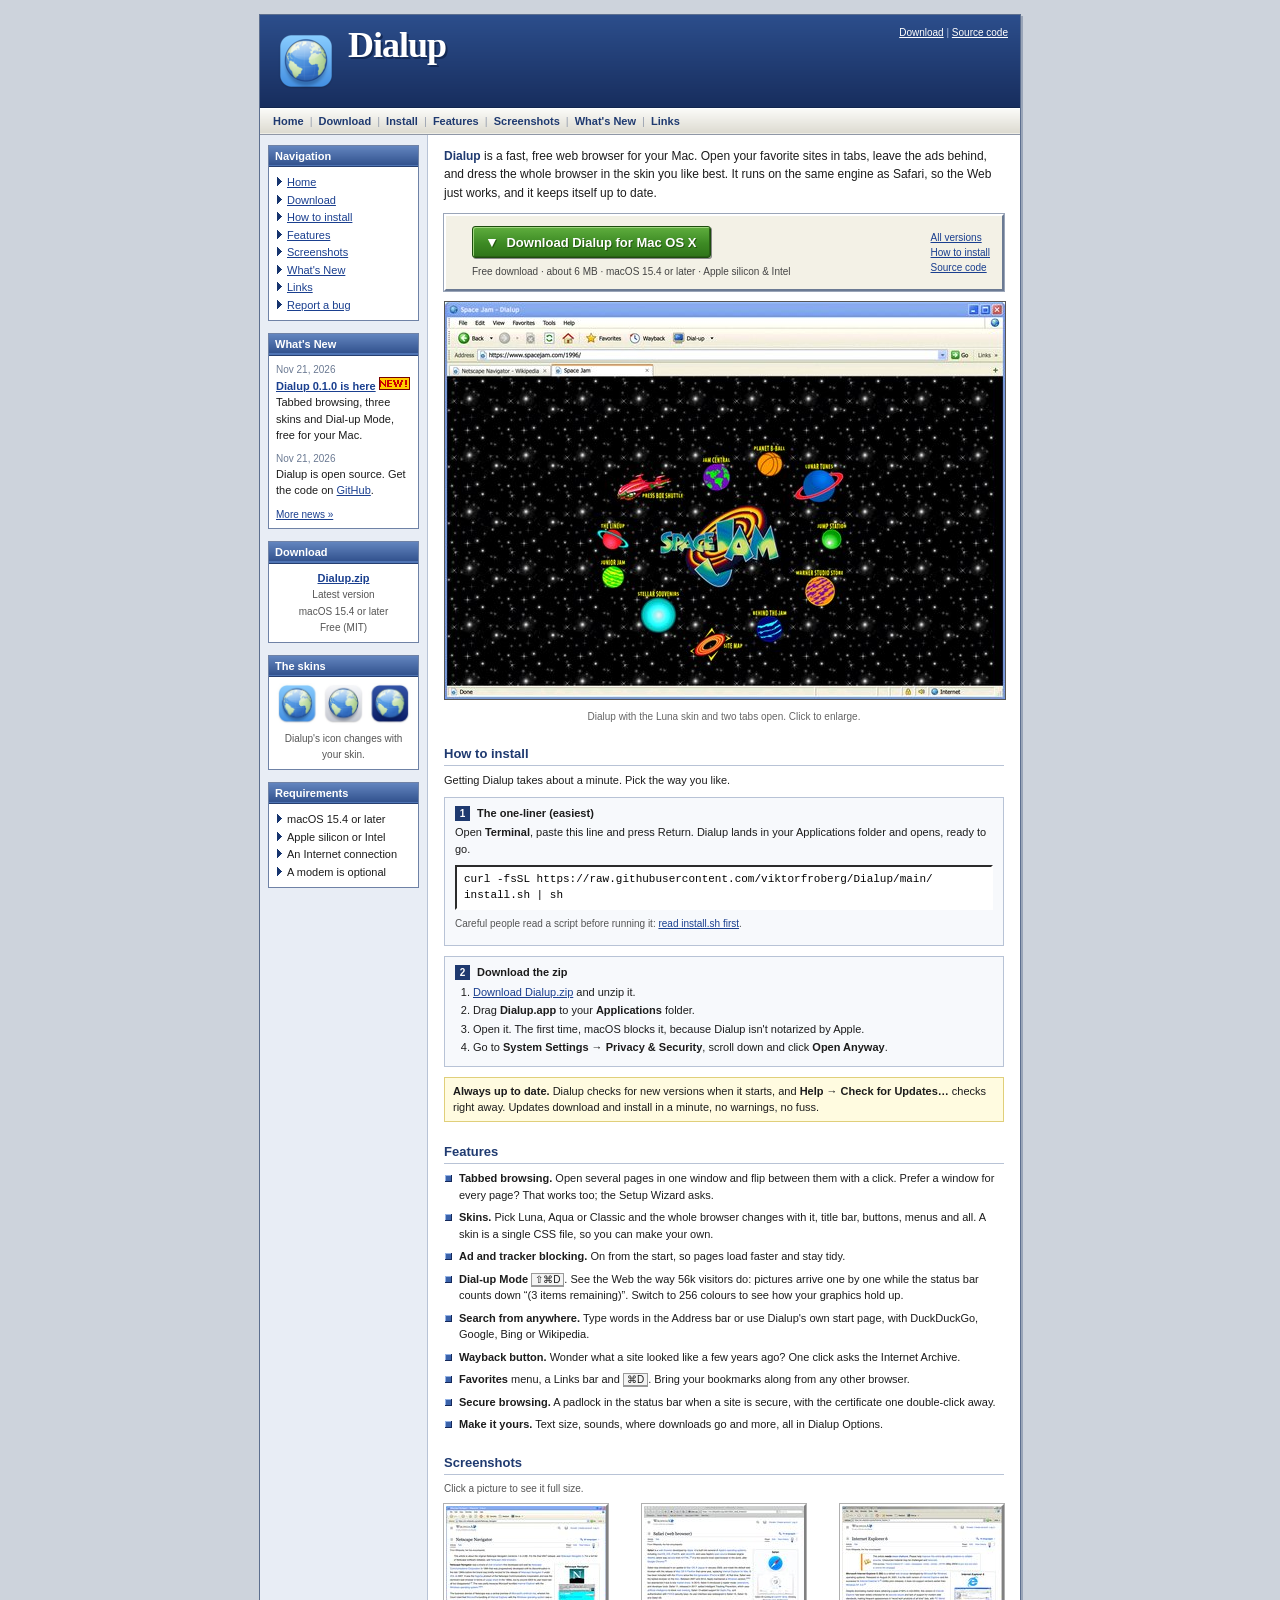
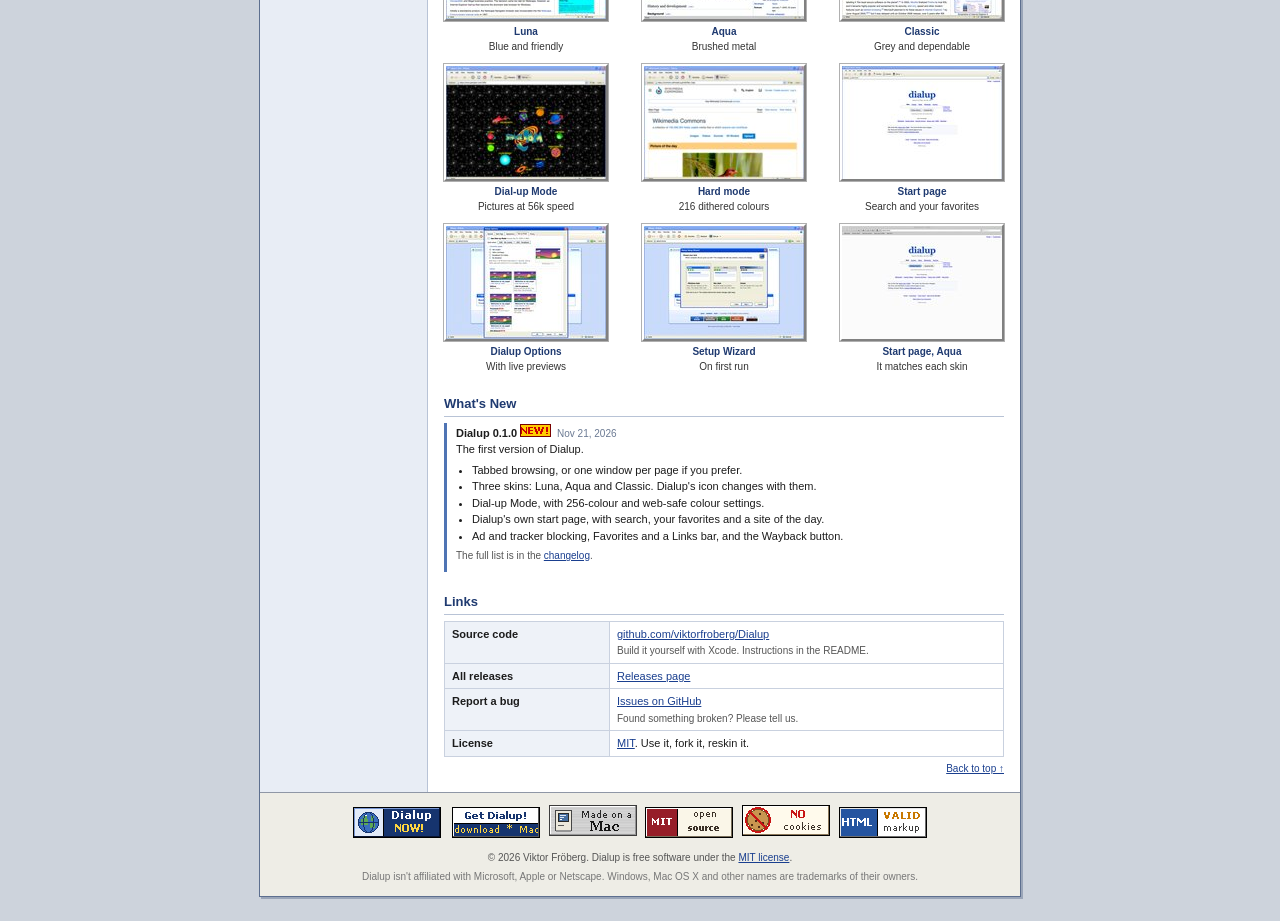
==== commit 25984514: "Website and README: write about Dialup as a modern browser; drop the fake visitor counter" ====
--- a/site/index.html
+++ b/site/index.html
@@ -3,11 +3,11 @@
 <head>
 <meta charset="utf-8">
 <meta name="viewport" content="width=device-width, initial-scale=1">
-<title>Dialup - a retro web browser for macOS</title>
-<meta name="description" content="Dialup is a free macOS web browser that looks and feels like the browsers of 2001-2004: Windows XP Luna, Mac OS X brushed metal and Windows 98 skins, with Dial-up Mode, on modern WebKit.">
+<title>Dialup - a fast, free web browser for your Mac</title>
+<meta name="description" content="Dialup is a fast, free web browser for the Mac: tabbed browsing, skins, ad and tracker blocking, Dial-up Mode and automatic updates.">
 <meta property="og:type" content="website">
-<meta property="og:title" content="Dialup - a retro web browser for macOS">
-<meta property="og:description" content="A free macOS browser with Luna, Aqua and Classic skins, Dial-up Mode, ad blocking and a 2004-style start page. Modern WebKit underneath.">
+<meta property="og:title" content="Dialup - a fast, free web browser for your Mac">
+<meta property="og:description" content="Tabbed browsing, skins, ad blocking and Dial-up Mode. Free for your Mac.">
 <meta property="og:url" content="https://viktorfroberg.github.io/Dialup/">
 <meta property="og:image" content="https://viktorfroberg.github.io/Dialup/img/og.jpg">
 <meta property="og:image:width" content="1200">
@@ -59,14 +59,14 @@
     <div class="title">What's New</div>
     <div class="body">
       <div class="news-item">
-        <span class="date">Nov 21, 2026</span>
-        <a href="#news"><b>Dialup 0.1.0</b></a> <img src="img/new.gif" width="31" height="13" alt="New!"><br>
-        First public release, with three skins and Dial-up Mode.
-      </div>
-      <div class="news-item">
-        <span class="date">Nov 21, 2026</span>
-        The source code is on <a href="https://github.com/viktorfroberg/Dialup">GitHub</a>, MIT licensed.
-      </div>
+          <span class="date">Nov 21, 2026</span>
+          <a href="#news"><b>Dialup 0.1.0 is here</b></a> <img src="img/new.gif" width="31" height="13" alt="New!"><br>
+          Tabbed browsing, three skins and Dial-up Mode, free for your Mac.
+        </div>
+        <div class="news-item">
+          <span class="date">Nov 21, 2026</span>
+          Dialup is open source. Get the code on <a href="https://github.com/viktorfroberg/Dialup">GitHub</a>.
+        </div>
       <a href="#news" class="small">More news &raquo;</a>
     </div>
   </div>
@@ -83,7 +83,7 @@
     <div class="title">The skins</div>
     <div class="body center">
       <img src="img/app-icons.jpg" width="140" height="44" style="max-width:100%;height:auto" alt="Dialup's app icon in the Luna, Aqua and Classic skins"><br>
-      <span class="small">The app icon follows your skin.</span>
+      <span class="small">Dialup's icon changes with your skin.</span>
     </div>
   </div>
 
@@ -104,18 +104,16 @@
 <div id="main">
   <a id="top"></a>
   <p class="intro">
-    <b>Dialup</b> is a web browser for the Mac that looks and feels like the browsers of
-    2001&ndash;2004: the blue Windows XP title bar, the brushed-metal Mac toolbar, the grey
-    3D bevels of Windows 98. Underneath it's modern WebKit, the engine Safari uses, so
-    today's web works fine. Turn on <b>Dial-up Mode</b> and pictures trickle in at modem
-    speed while the status bar counts down &ldquo;(3 items remaining)&rdquo;.
-  </p>
+      <b>Dialup</b> is a fast, free web browser for your Mac. Open your favorite sites in tabs,
+      leave the ads behind, and dress the whole browser in the skin you like best. It runs on the
+      same engine as Safari, so the Web just works, and it keeps itself up to date.
+    </p>
 
   <div id="download-box">
     <a id="download"></a>
     <div class="what">
       <a class="dl-button" href="https://github.com/viktorfroberg/Dialup/releases/latest/download/Dialup.zip"><span class="arrow">&#9660;</span> Download Dialup for Mac OS X</a>
-      <div class="specs">Latest version &middot; macOS 15.4 or later &middot; Apple silicon &amp; Intel &middot; Free (MIT)</div>
+      <div class="specs">Free download &middot; about 6 MB &middot; macOS 15.4 or later &middot; Apple silicon &amp; Intel</div>
     </div>
     <div class="small">
       <a href="https://github.com/viktorfroberg/Dialup/releases">All versions</a><br>
@@ -127,15 +125,15 @@
   <div class="hero-shot">
     <a href="img/hero-luna-tabs.jpg"><img src="img/hero-560.jpg" width="560" height="397" alt="Dialup in the Luna skin with two tabs open, showing the 1996 Space Jam website"></a>
   </div>
-  <p class="caption">Dialup in the Luna skin, visiting the 1996 Space Jam site. Click to enlarge.</p>
+  <p class="caption">Dialup with the Luna skin and two tabs open. Click to enlarge.</p>
 
   <h2 id="install">How to install</h2>
-  <p>There are two ways. Pick one.</p>
+  <p>Getting Dialup takes about a minute. Pick the way you like.</p>
 
   <div class="method">
     <h3><span class="num">1</span> The one-liner (easiest)</h3>
-    <p>Open <b>Terminal</b>, paste this line and press Return. It downloads Dialup into your
-    Applications folder, and you won't get a security warning when you open it.</p>
+      <p>Open <b>Terminal</b>, paste this line and press Return. Dialup lands in your Applications
+      folder and opens, ready to go.</p>
     <pre class="cmd">curl -fsSL https://raw.githubusercontent.com/viktorfroberg/Dialup/main/<wbr>install.sh | sh</pre>
     <p class="small">Careful people read a script before running it:
     <a href="https://github.com/viktorfroberg/Dialup/blob/main/install.sh">read install.sh first</a>.</p>
@@ -151,46 +149,41 @@
     </ol>
   </div>
 
-  <p class="note"><b>Updates are built in.</b> Choose <b>Check for Updates&hellip;</b> in the
-  Dialup menu (or Help menu), and Dialup also checks quietly when it starts. After the first
-  install, updates install without any warnings.</p>
+  <p class="note"><b>Always up to date.</b> Dialup checks for new versions when it starts, and
+    <b>Help &rarr; Check for Updates&hellip;</b> checks right away. Updates download and install
+    in a minute, no warnings, no fuss.</p>
 
   <h2 id="features">Features</h2>
   <ul class="features">
-    <li><b>Three skins.</b> Luna (Windows XP, 2001), Aqua (Mac OS X, 2003) and Classic
-      (Windows 98/2000) each restyle everything: title bar, caption buttons, toolbars, menus,
-      dialogs, tooltips and the status bar. The skin draws the whole window frame, rounded
-      corners included.</li>
-    <li><b>Dial-up Mode</b> <kbd>&#8679;&#8984;D</kbd>. Pictures load line by line at 56k,
-      ISDN or 512k speed with a live &ldquo;(n items remaining)&rdquo; count. There's a
-      dial-in sequence, 256-colour &ldquo;GIF&rdquo; pictures, faint CRT scanlines and old
-      fonts. Hard mode puts the whole page in 16-bit or 216 web-safe colours, dithered if you like.</li>
-    <li><b>Ad and tracker blocking</b>, on by default, using WebKit's native content
-      blocking, the same engine Safari's blockers use.</li>
-    <li><b>Tabs, or one window per page.</b> You choose in the Setup Wizard, like it's 2004.
-      Session restore loads tabs lazily.</li>
-    <li><b>A 2004-style start page.</b> A search engine front page with Web, Images, News,
-      Wikipedia and Archive tabs, one big box and two buttons. The portal page, with a
-      webring and 88x31 buttons, is one click away.</li>
-    <li><b>Wayback button.</b> Reload the page you're on as the Wayback Machine saw it in a
-      year you pick.</li>
-    <li><b>Favorites</b> menu, Links bar and Add to Favorites <kbd>&#8984;D</kbd>. Import and
-      export the classic <code>bookmarks.html</code> format.</li>
-    <li><b>Era details.</b> Padlock and certificate dialog, security zone in the status bar,
-      throbber, original synthesized sounds (including a modem handshake).</li>
-    <li><b>Skinnable with CSS.</b> The whole browser UI is plain HTML and CSS. A skin is one
-      CSS file, so you can restyle it in any text editor.</li>
-  </ul>
+      <li><b>Tabbed browsing.</b> Open several pages in one window and flip between them with a
+      click. Prefer a window for every page? That works too; the Setup Wizard asks.</li>
+      <li><b>Skins.</b> Pick Luna, Aqua or Classic and the whole browser changes with it, title
+      bar, buttons, menus and all. A skin is a single CSS file, so you can make your own.</li>
+      <li><b>Ad and tracker blocking.</b> On from the start, so pages load faster and stay tidy.</li>
+      <li><b>Dial-up Mode</b> <kbd>&#8679;&#8984;D</kbd>. See the Web the way 56k visitors do:
+      pictures arrive one by one while the status bar counts down &ldquo;(3 items
+      remaining)&rdquo;. Switch to 256 colours to see how your graphics hold up.</li>
+      <li><b>Search from anywhere.</b> Type words in the Address bar or use Dialup's own start
+      page, with DuckDuckGo, Google, Bing or Wikipedia.</li>
+      <li><b>Wayback button.</b> Wonder what a site looked like a few years ago? One click asks the
+      Internet Archive.</li>
+      <li><b>Favorites</b> menu, a Links bar and <kbd>&#8984;D</kbd>. Bring your bookmarks along
+      from any other browser.</li>
+      <li><b>Secure browsing.</b> A padlock in the status bar when a site is secure, with the
+      certificate one double-click away.</li>
+      <li><b>Make it yours.</b> Text size, sounds, where downloads go and more, all in Dialup
+      Options.</li>
+    </ul>
 
   <h2 id="screenshots">Screenshots</h2>
   <p class="small">Click a picture to see it full size.</p>
   <div class="shots">
-    <div class="shot"><a href="img/skin-luna.jpg"><img src="img/skin-luna-t.jpg" width="160" height="113" alt="Luna skin"></a><b>Luna</b><br>Windows XP, 2001</div>
-    <div class="shot"><a href="img/skin-aqua.jpg"><img src="img/skin-aqua-t.jpg" width="160" height="113" alt="Aqua skin"></a><b>Aqua</b><br>Mac OS X, 2003</div>
-    <div class="shot"><a href="img/skin-classic.jpg"><img src="img/skin-classic-t.jpg" width="160" height="113" alt="Classic skin"></a><b>Classic</b><br>Windows 98/2000</div>
+    <div class="shot"><a href="img/skin-luna.jpg"><img src="img/skin-luna-t.jpg" width="160" height="113" alt="Luna skin"></a><b>Luna</b><br>Blue and friendly</div>
+    <div class="shot"><a href="img/skin-aqua.jpg"><img src="img/skin-aqua-t.jpg" width="160" height="113" alt="Aqua skin"></a><b>Aqua</b><br>Brushed metal</div>
+    <div class="shot"><a href="img/skin-classic.jpg"><img src="img/skin-classic-t.jpg" width="160" height="113" alt="Classic skin"></a><b>Classic</b><br>Grey and dependable</div>
     <div class="shot"><a href="img/dialup-mode.jpg"><img src="img/dialup-mode-t.jpg" width="160" height="113" alt="Dial-up Mode: the 1996 Space Jam site in 256 colours"></a><b>Dial-up Mode</b><br>Pictures at 56k speed</div>
     <div class="shot"><a href="img/dialup-mode-hard.jpg"><img src="img/dialup-mode-hard-t.jpg" width="160" height="113" alt="Hard mode: Wikimedia Commons in 216 dithered colours"></a><b>Hard mode</b><br>216 dithered colours</div>
-    <div class="shot"><a href="img/start-page-luna.jpg"><img src="img/start-page-luna-t.jpg" width="160" height="113" alt="The built-in start page"></a><b>Start page</b><br>A 2004 search engine</div>
+    <div class="shot"><a href="img/start-page-luna.jpg"><img src="img/start-page-luna-t.jpg" width="160" height="113" alt="The built-in start page"></a><b>Start page</b><br>Search and your favorites</div>
     <div class="shot"><a href="img/options-dialup.jpg"><img src="img/options-dialup-t.jpg" width="160" height="113" alt="Dialup Options dialog"></a><b>Dialup Options</b><br>With live previews</div>
     <div class="shot"><a href="img/setup-wizard.jpg"><img src="img/setup-wizard-t.jpg" width="160" height="113" alt="Setup Wizard"></a><b>Setup Wizard</b><br>On first run</div>
     <div class="shot"><a href="img/start-page-aqua.jpg"><img src="img/start-page-aqua-t.jpg" width="160" height="113" alt="The start page in the Aqua skin"></a><b>Start page, Aqua</b><br>It matches each skin</div>
@@ -199,15 +192,14 @@
   <h2 id="news">What's New</h2>
   <div class="release">
     <b>Dialup 0.1.0</b> <img src="img/new.gif" width="31" height="13" alt="New!"> <span class="date">&nbsp;Nov 21, 2026</span><br>
-    First public release.
-    <ul>
-      <li>Three skins: Luna, Aqua and Classic, with the window frame and corners drawn by the skin.</li>
-      <li>Dial-up Mode, with hard mode (16-bit, web-safe and dithered colours).</li>
-      <li>The start page, redesigned as a 2004 search engine front page.</li>
-      <li>Tabs or one page per window, session restore, Wayback button, Favorites and Links bar.</li>
-      <li>Ad and tracker blocking, on by default.</li>
-      <li>Toolbar icons from the public-domain Tango Icon Library; the globe is drawn from Natural Earth map data. The Dock icon follows the skin.</li>
-    </ul>
+      The first version of Dialup.
+      <ul>
+        <li>Tabbed browsing, or one window per page if you prefer.</li>
+        <li>Three skins: Luna, Aqua and Classic. Dialup's icon changes with them.</li>
+        <li>Dial-up Mode, with 256-colour and web-safe colour settings.</li>
+        <li>Dialup's own start page, with search, your favorites and a site of the day.</li>
+        <li>Ad and tracker blocking, Favorites and a Links bar, and the Wayback button.</li>
+      </ul>
     <p class="small" style="margin-top:4px">The full list is in the
     <a href="https://github.com/viktorfroberg/Dialup/blob/main/CHANGELOG.md">changelog</a>.</p>
   </div>
@@ -234,7 +226,6 @@
     <img src="img/btn-no-cookies.gif" width="88" height="31" alt="No cookies">
     <a href="https://validator.w3.org/nu/?doc=https%3A%2F%2Fviktorfroberg.github.io%2FDialup%2F"><img src="img/btn-valid-html.gif" width="88" height="31" alt="Valid HTML"></a>
   </div>
-  <div class="counter">You are visitor number <img src="img/counter.gif" width="68" height="18" alt="004221"></div>
   <div style="margin-top:6px">&copy; 2026 Viktor Fr&ouml;berg. Dialup is free software under the <a href="https://github.com/viktorfroberg/Dialup/blob/main/LICENSE">MIT license</a>.</div>
   <div style="margin-top:4px; color:#777">Dialup isn't affiliated with Microsoft, Apple or Netscape. Windows, Mac OS X and other names are trademarks of their owners.</div>
 </div>
--- a/site/style.css
+++ b/site/style.css
@@ -159,8 +159,6 @@
 #footer { border-top: 1px solid #8f97a6; background: #eeede6; padding: 10px 10px 12px; text-align: center; font-size: 10px; color: #555; }
 #footer .buttons { margin-bottom: 8px; line-height: 0; }
 #footer .buttons a, #footer .buttons img { display: inline-block; margin: 2px; vertical-align: top; }
-#footer .counter { margin: 6px 0; }
-#footer .counter img { vertical-align: middle; margin: 0 4px; }
 .totop { text-align: right; font-size: 10px; margin: 4px 0 0; }
 
 /* ---------- small screens: keep the look, stack the columns ---------- */
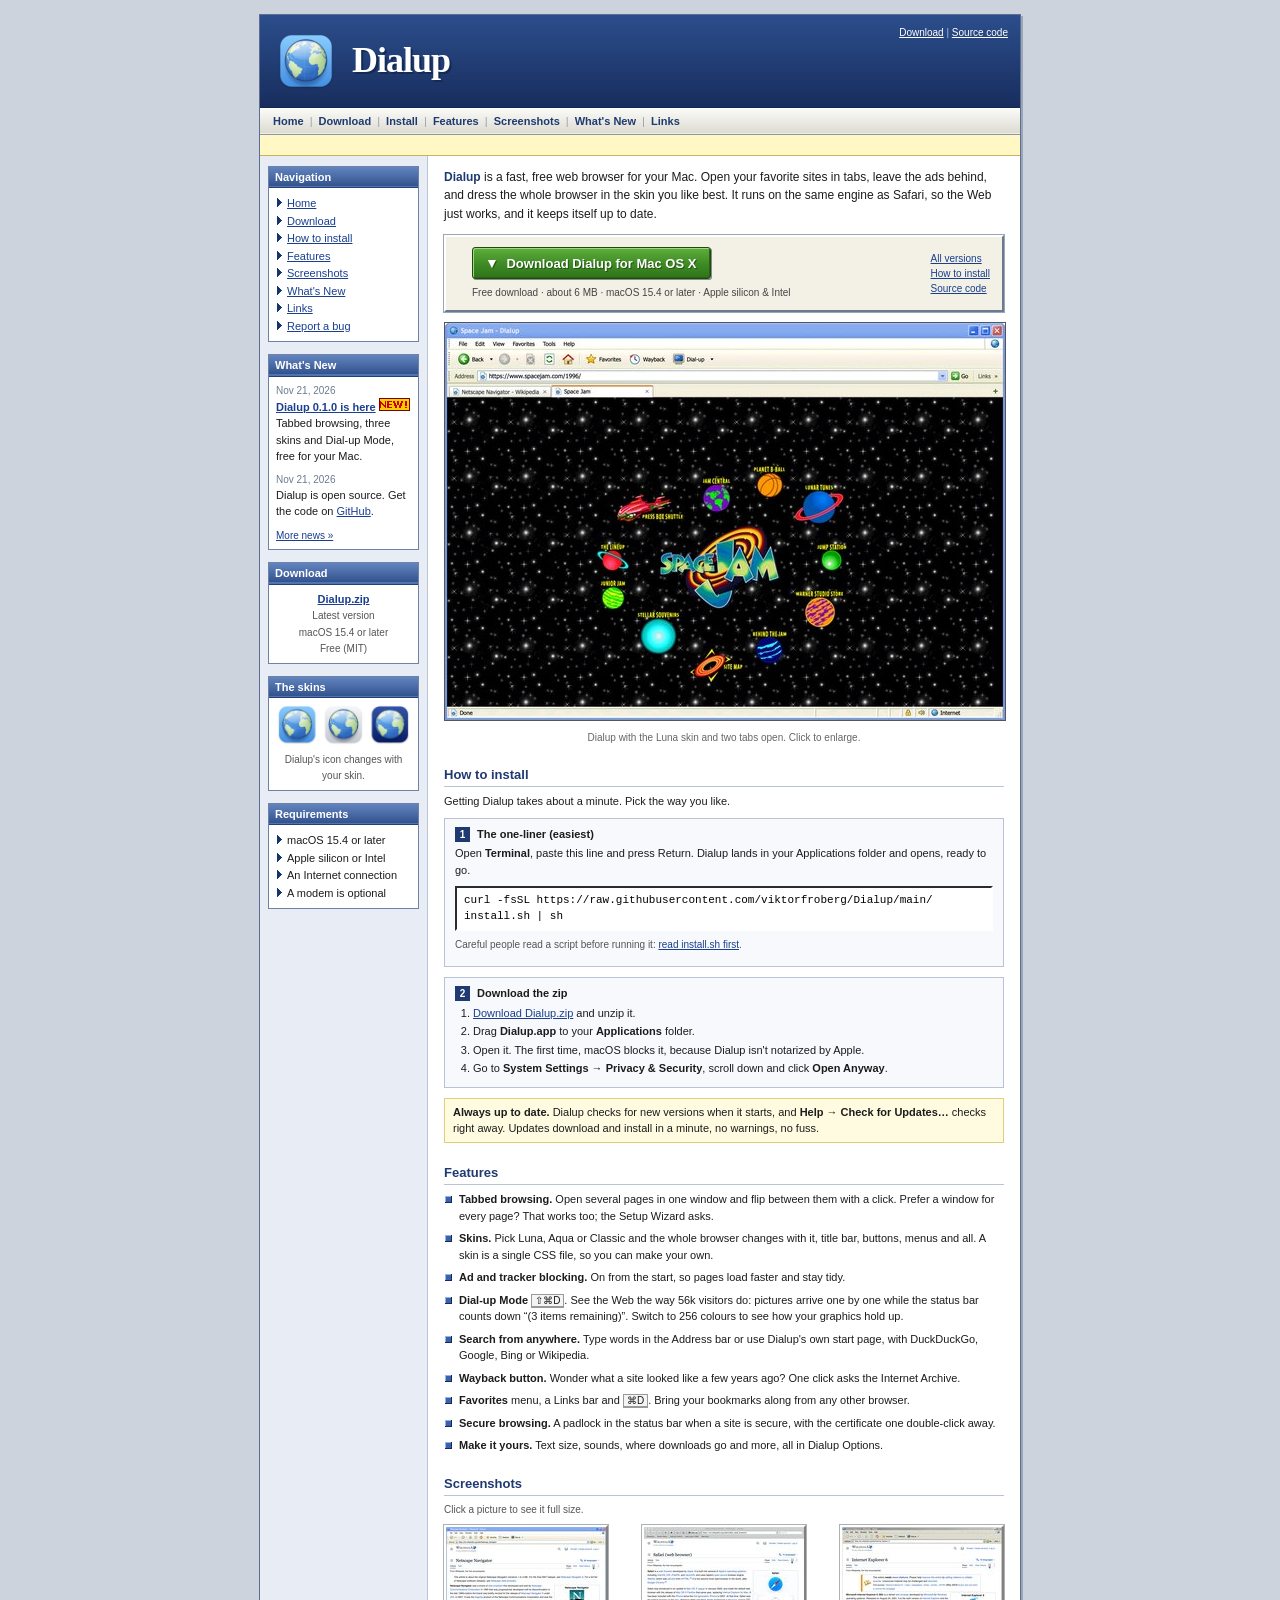
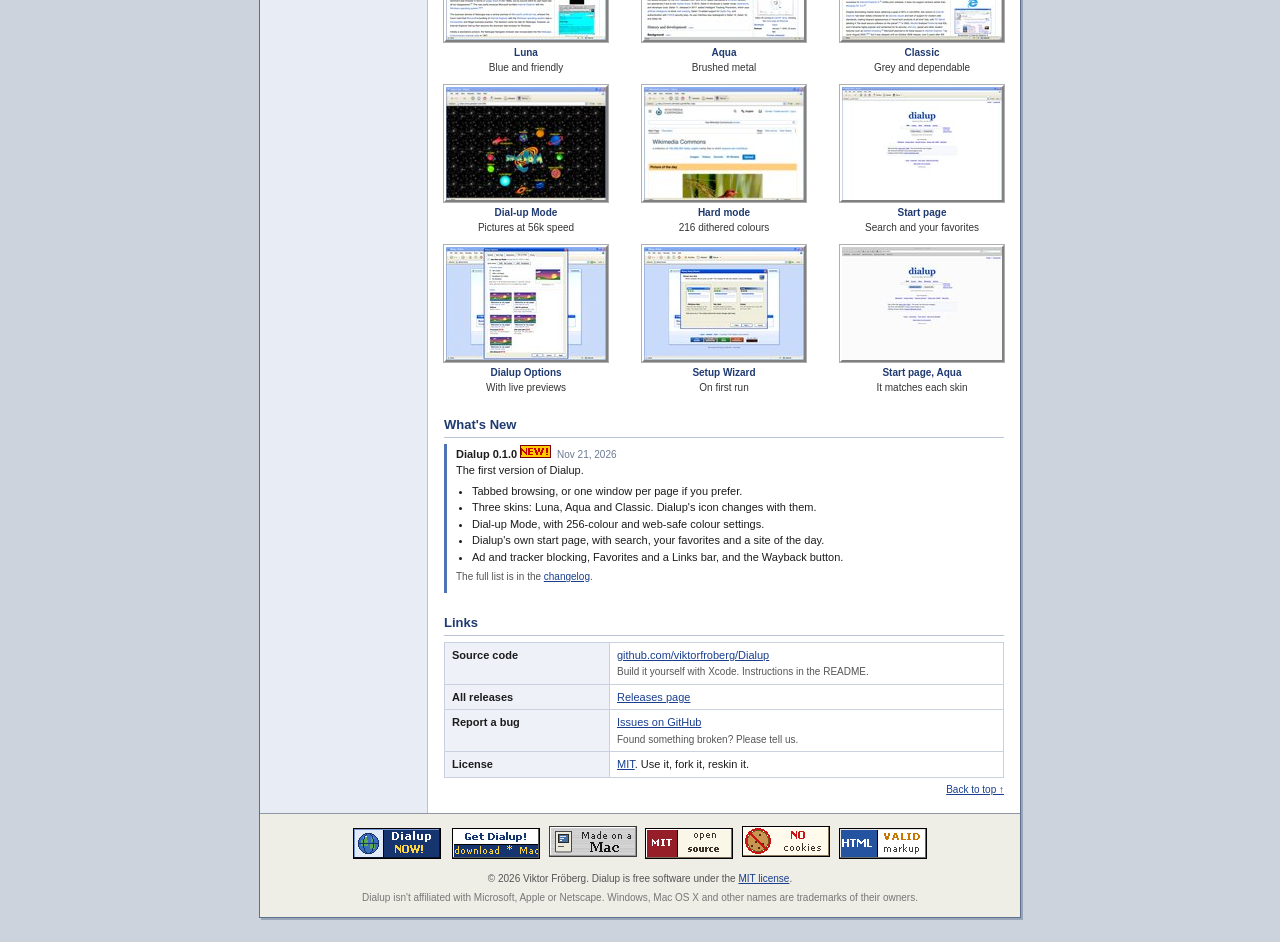
==== commit 2a6947c9: "Website: news ticker" ====
--- a/site/index.html
+++ b/site/index.html
@@ -36,7 +36,16 @@
   <a href="#links">Links</a>
 </div>
 
-<div id="cols">
+<div class="ticker" aria-label="News">
+    <div class="ticker-track">
+      <span>&#9733; <b>Dialup 0.1.0 is here!</b> Tabbed browsing, skins and ad blocking, free for your Mac</span>
+      <span>&#9733; Dialup updates itself: you'll always have the latest version</span>
+      <span>&#9733; New: Dial-up Mode. Press &#8679;&#8984;D to see the Web the way 56k visitors do</span>
+      <span>&#9733; Three skins included: Luna, Aqua and Classic</span>
+    </div>
+  </div>
+
+  <div id="cols">
 
 <div id="left">
   <div class="box">
--- a/site/style.css
+++ b/site/style.css
@@ -30,11 +30,10 @@
 }
 #header .logo { position: absolute; left: 14px; top: 14px; }
 #header .name {
-  position: absolute; left: 88px; top: 12px; margin: 0;
+  position: absolute; left: 92px; top: 27px; margin: 0;   /* centred on the 64px icon */
   font: bold 36px/1 Georgia, "Times New Roman", serif; letter-spacing: -1px;
   text-shadow: 2px 2px 0 #142a55;
 }
-#header .tag { position: absolute; left: 90px; top: 56px; color: #cfdcf3; font-size: 11px; }
 #header .top-right { position: absolute; right: 12px; top: 10px; font-size: 10px; color: #a9bde3; }
 #header .top-right a { color: #fff; }
 
@@ -166,7 +165,6 @@
   body { padding: 0; }
   #page { border: 0; box-shadow: none; }
   #header .top-right { display: none; }
-  #header .tag { right: 10px; }
   #cols { flex-direction: column-reverse; }
   #left { width: 100%; border-right: 0; border-top: 1px solid #b8c3d6; }
   #main { padding: 12px 10px; }
@@ -203,3 +201,13 @@
 }
 .viewer-toolbar button:hover, .viewer-full:hover { box-shadow: inset 0 0 0 2px #f8b636; }
 .viewer-count { min-width: 50px; text-align: center; color: #333; }
+
+/* ---------- news ticker (a CSS marquee) ---------- */
+.ticker { overflow: hidden; white-space: nowrap; border-bottom: 1px solid #c9b25c; background: #fff8c4; color: #3a3000; font-size: 11px; line-height: 20px; }
+.ticker-track { display: inline-block; padding-left: 100%; animation: ticker 32s linear -9s infinite; }   /* starts with text already in view */
+.ticker-track span { margin-right: 48px; }
+.ticker:hover .ticker-track { animation-play-state: paused; }
+@keyframes ticker { from { transform: translateX(0); } to { transform: translateX(-100%); } }
+@media (prefers-reduced-motion: reduce) {
+  .ticker-track { animation: none; padding-left: 8px; }
+}
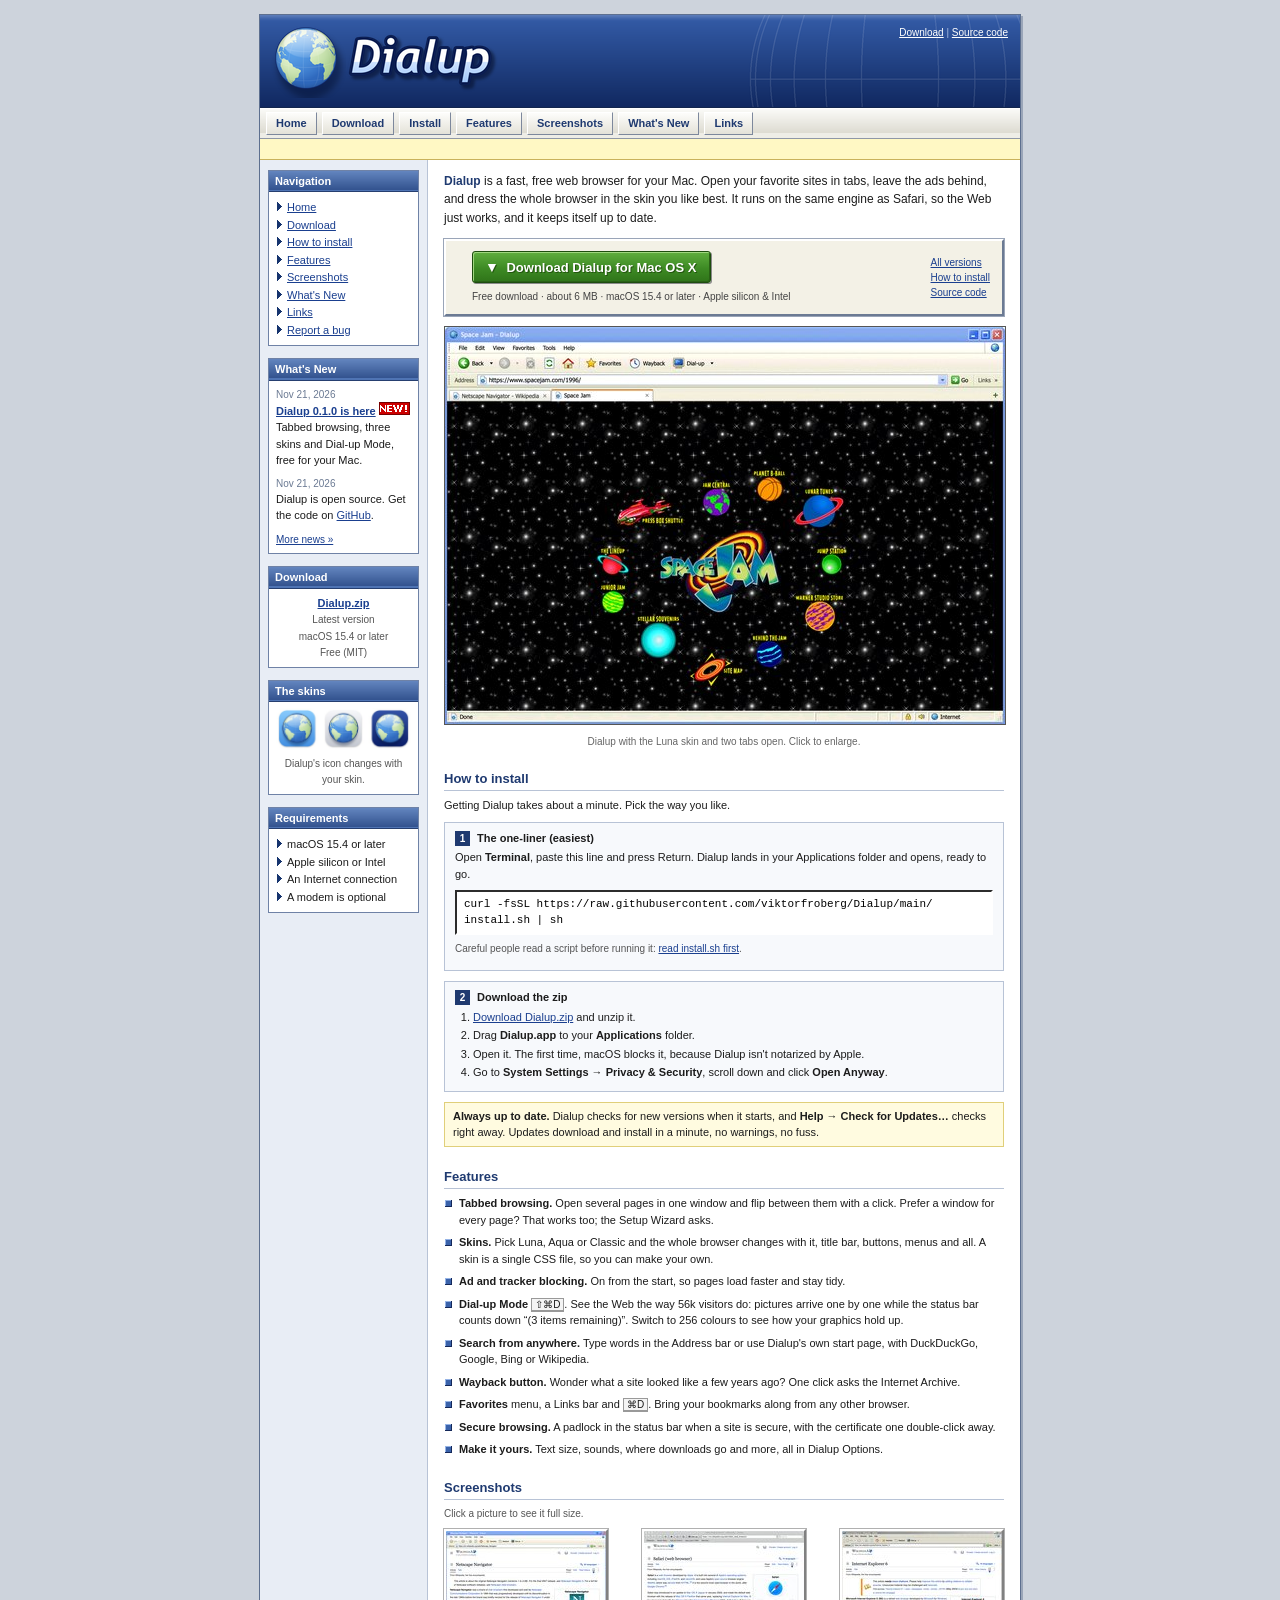
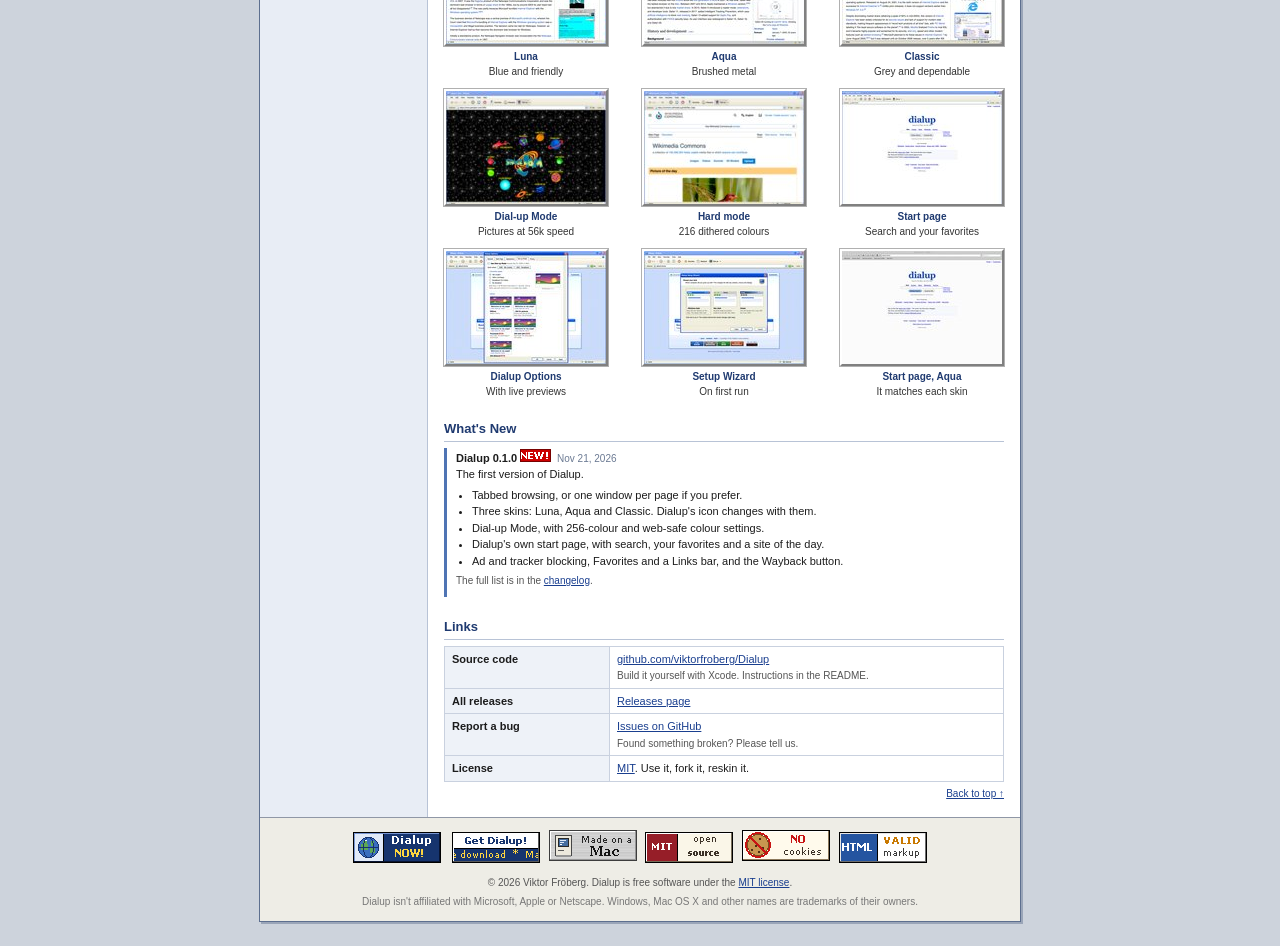
==== commit a06f5e2e: "Website: old-school header (free-standing globe, glassy wordmark, wireframe banner, bevelled menu bu" ====
--- a/site/index.html
+++ b/site/index.html
@@ -21,8 +21,8 @@
 <div id="page">
 
 <div id="header">
-  <img class="logo" src="img/icon-64.png" width="64" height="64" alt="">
-  <h1 class="name">Dialup</h1>
+  <img class="logo" src="img/header-globe.png" width="76" height="76" alt="">
+  <h1 class="name"><img src="img/wordmark.png" width="157" height="62" alt="Dialup"></h1>
   <div class="top-right"><a href="#download">Download</a> | <a href="https://github.com/viktorfroberg/Dialup">Source code</a></div>
 </div>
 
--- a/site/style.css
+++ b/site/style.css
@@ -24,27 +24,29 @@
 
 /* ---------- header ---------- */
 #header {
-  background: #2c4e8c url(img/header-bg.gif) repeat-x;
+  background: #1c3a7a url(img/header-banner.png) no-repeat;
   color: #fff; height: 92px; position: relative;
   border-bottom: 1px solid #12264d;
 }
-#header .logo { position: absolute; left: 14px; top: 14px; }
-#header .name {
-  position: absolute; left: 92px; top: 27px; margin: 0;   /* centred on the 64px icon */
-  font: bold 36px/1 Georgia, "Times New Roman", serif; letter-spacing: -1px;
-  text-shadow: 2px 2px 0 #142a55;
-}
+#header .logo { position: absolute; left: 10px; top: 7px; }
+#header .name { position: absolute; left: 86px; top: 18px; margin: 0; line-height: 0; }
 #header .top-right { position: absolute; right: 12px; top: 10px; font-size: 10px; color: #a9bde3; }
 #header .top-right a { color: #fff; }
 
 #navbar {
   background: #eeede6 url(img/navbar-bg.gif) repeat-x;
   border-top: 1px solid #fff; border-bottom: 1px solid #8f97a6;
-  padding: 4px 10px; font-size: 11px; font-weight: bold;
-}
-#navbar a { color: #1f3a70; text-decoration: none; padding: 0 3px; }
-#navbar a:hover { text-decoration: underline; color: #c04a00; }
-#navbar .sep { color: #9aa2b0; font-weight: normal; }
+  padding: 3px 6px; font-size: 11px; font-weight: bold;
+}
+/* Raised, bevelled buttons; pressed when hovered or clicked. */
+#navbar a {
+  display: inline-block; margin-right: 2px; padding: 2px 9px; color: #1f3a70; text-decoration: none;
+  border: 1px solid; border-color: #fff #7d889c #7d889c #fff;
+  background: linear-gradient(#fdfdfb, #e4e2d8);
+}
+#navbar a:hover { color: #c04a00; box-shadow: inset 0 0 0 1px #f8b636; }
+#navbar a:active { border-color: #7d889c #fff #fff #7d889c; background: #dcdad0; }
+#navbar .sep { display: none; }
 
 /* ---------- columns ---------- */
 #cols { display: flex; align-items: flex-start; }
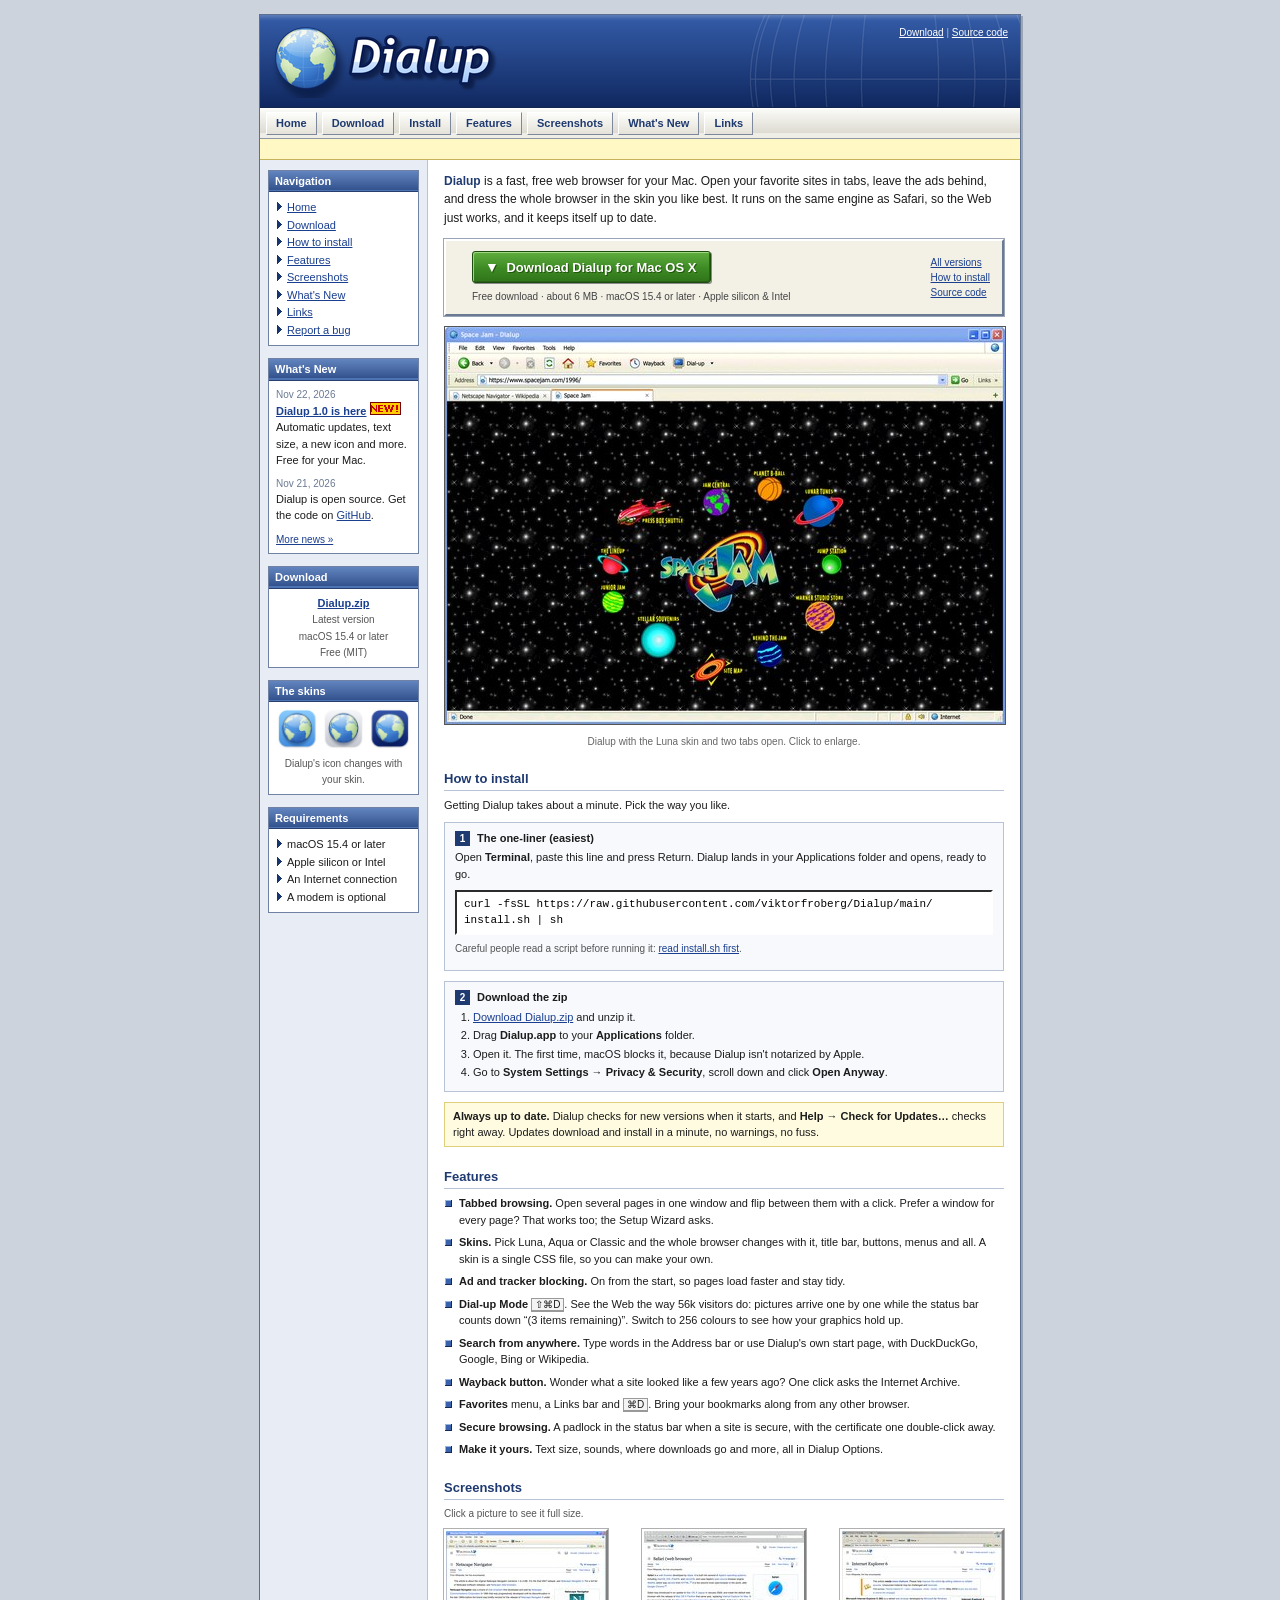
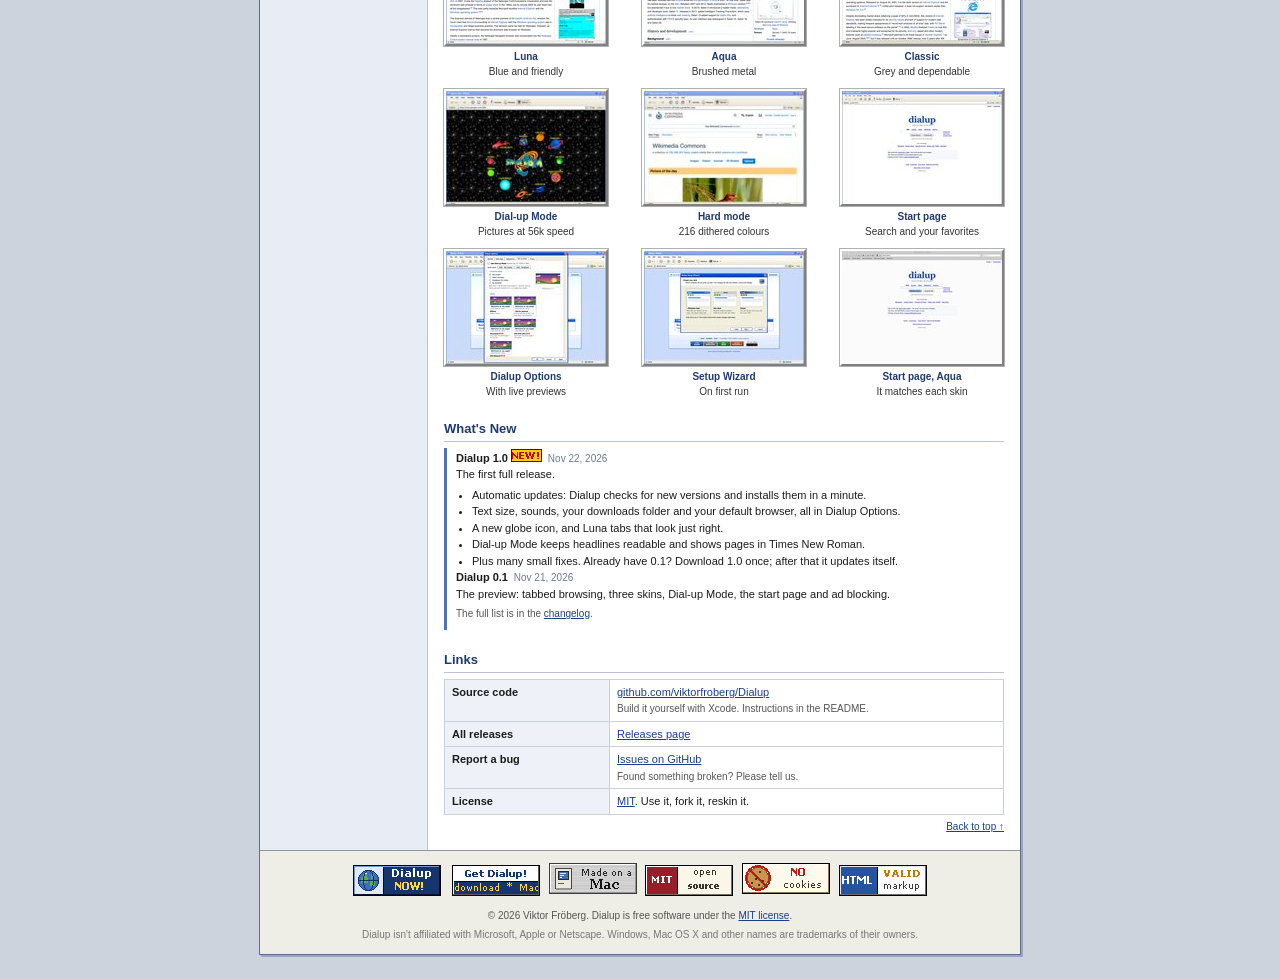
==== commit 869ec53e: "Dialup 1.0.0" ====
--- a/site/index.html
+++ b/site/index.html
@@ -38,7 +38,7 @@
 
 <div class="ticker" aria-label="News">
     <div class="ticker-track">
-      <span>&#9733; <b>Dialup 0.1.0 is here!</b> Tabbed browsing, skins and ad blocking, free for your Mac</span>
+      <span>&#9733; <b>Dialup 1.0 is here!</b> Tabbed browsing, skins and ad blocking, free for your Mac</span>
       <span>&#9733; Dialup updates itself: you'll always have the latest version</span>
       <span>&#9733; New: Dial-up Mode. Press &#8679;&#8984;D to see the Web the way 56k visitors do</span>
       <span>&#9733; Three skins included: Luna, Aqua and Classic</span>
@@ -68,9 +68,9 @@
     <div class="title">What's New</div>
     <div class="body">
       <div class="news-item">
-          <span class="date">Nov 21, 2026</span>
-          <a href="#news"><b>Dialup 0.1.0 is here</b></a> <img src="img/new.gif" width="31" height="13" alt="New!"><br>
-          Tabbed browsing, three skins and Dial-up Mode, free for your Mac.
+          <span class="date">Nov 22, 2026</span>
+          <a href="#news"><b>Dialup 1.0 is here</b></a> <img src="img/new.gif" width="31" height="13" alt="New!"><br>
+          Automatic updates, text size, a new icon and more. Free for your Mac.
         </div>
         <div class="news-item">
           <span class="date">Nov 21, 2026</span>
@@ -200,18 +200,20 @@
 
   <h2 id="news">What's New</h2>
   <div class="release">
-    <b>Dialup 0.1.0</b> <img src="img/new.gif" width="31" height="13" alt="New!"> <span class="date">&nbsp;Nov 21, 2026</span><br>
-      The first version of Dialup.
+      <b>Dialup 1.0</b> <img src="img/new.gif" width="31" height="13" alt="New!"> <span class="date">&nbsp;Nov 22, 2026</span><br>
+      The first full release.
       <ul>
-        <li>Tabbed browsing, or one window per page if you prefer.</li>
-        <li>Three skins: Luna, Aqua and Classic. Dialup's icon changes with them.</li>
-        <li>Dial-up Mode, with 256-colour and web-safe colour settings.</li>
-        <li>Dialup's own start page, with search, your favorites and a site of the day.</li>
-        <li>Ad and tracker blocking, Favorites and a Links bar, and the Wayback button.</li>
+        <li>Automatic updates: Dialup checks for new versions and installs them in a minute.</li>
+        <li>Text size, sounds, your downloads folder and your default browser, all in Dialup Options.</li>
+        <li>A new globe icon, and Luna tabs that look just right.</li>
+        <li>Dial-up Mode keeps headlines readable and shows pages in Times New Roman.</li>
+        <li>Plus many small fixes. Already have 0.1? Download 1.0 once; after that it updates itself.</li>
       </ul>
-    <p class="small" style="margin-top:4px">The full list is in the
-    <a href="https://github.com/viktorfroberg/Dialup/blob/main/CHANGELOG.md">changelog</a>.</p>
-  </div>
+      <b>Dialup 0.1</b> <span class="date">&nbsp;Nov 21, 2026</span><br>
+      The preview: tabbed browsing, three skins, Dial-up Mode, the start page and ad blocking.
+      <p class="small" style="margin-top:4px">The full list is in the
+      <a href="https://github.com/viktorfroberg/Dialup/blob/main/CHANGELOG.md">changelog</a>.</p>
+    </div>
 
   <h2 id="links">Links</h2>
   <table class="links">
